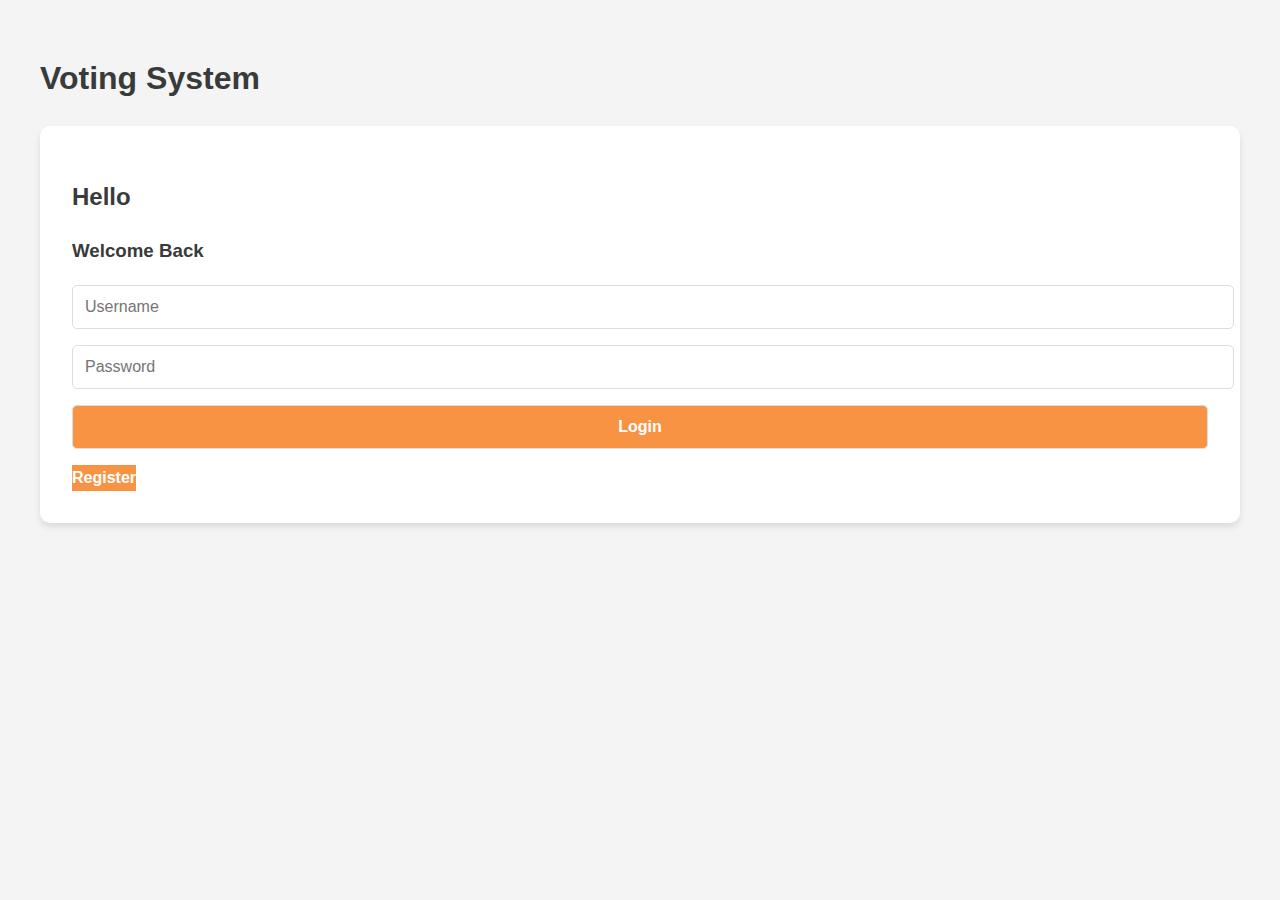
==== index.html @ af798f41 "Add files via upload" ====
<!DOCTYPE html>
<html lang="en">
<head>
    <meta charset="UTF-8">
    <meta name="viewport" content="width=device-width, initial-scale=1.0">
    <title>Voting System</title>
    <link rel="stylesheet" href="styles.css">
    <style>

        
        .modal-content {
            background-color: #fefefe;
            margin: 5% auto;
            padding: 20px;
            border: 1px solid #888;
            width: 80%;
            max-width: 500px;
            border-radius: 8px;
        }

        #userList {
            list-style-type: none;
            padding: 0;
            margin: 0;
        }

        #userList li {
            display: flex;
            justify-content: space-between;
            align-items: center;
            padding: 10px 0;
            border-bottom: 1px solid #ddd;
        }

        #userList li:last-child {
            border-bottom: none;
        }

        #userList li .user-info {
            flex-grow: 1;
        }

        #userList li button {
            background-color: #ff9933;
            color: white;
            border: none;
            padding: 5px 10px;
            border-radius: 4px;
            cursor: pointer;
            font-size: 14px;
            width: auto;
            min-width: 70px;
            margin-left: 10px;
        }

        #userList li button:hover {
            background-color: #e68a00;
        }

        .expired-notice {
            color: #ff0000;
            font-weight: bold;
        }

        #userIcon {
            width: 50px;
            height: 50px;
            border-radius: 50%;
            object-fit: cover;
            margin-right: 10px;
        }
        
        .change-icon-button {
            background-color: #4CAF50;
            color: white;
            border: none;
            padding: 5px 10px;
            text-align: center;
            text-decoration: none;
            display: inline-block;
            font-size: 14px;
            margin: 4px 2px;
            cursor: pointer;
            border-radius: 4px;
            height: 30px;
        }

        .user-icon-container {
            display: flex;
            align-items: center;
            margin-bottom: 20px;  /* Increased margin for better spacing */
        }

        #userIcon {
            width: 100px;  /* Increased from 50px */
            height: 100px;  /* Increased from 50px */
            border-radius: 50%;
            object-fit: cover;
            margin-right: 20px;  /* Increased from 10px for better spacing */
            border: 2px solid #626262;  /* Optional: adds a border around the icon */
        }
        
        .change-icon-button {
            background-color: #4CAF50;
            color: white;
            border: none;
            padding: 10px 20px;  /* Increased padding for a larger button */
            text-align: center;
            text-decoration: none;
            display: inline-block;
            font-size: 16px;  /* Increased font size */
            margin: 4px 2px;
            cursor: pointer;
            border-radius: 4px;
            height: auto;  /* Changed from fixed height to auto */
        }

        .delete-button, .assign-admin-button, .unassign-admin-button {
            background-color: #ff9933;
            color: white;
            border: none;
            padding: 5px 10px;
            border-radius: 4px;
            cursor: pointer;
            font-size: 14px;
            margin-left: 5px;
        }

        .assign-admin-button {
            background-color: #4CAF50;
        }

        .unassign-admin-button {
            background-color: #f44336;
        }

        .delete-button:hover {
            background-color: #e68a00;
        }

        .assign-admin-button:hover {
            background-color: #45a049;
        }

        .unassign-admin-button:hover {
            background-color: #d32f2f;
        }

        .poll-option {
            /* ... existing styles ... */
            transition: background-color 0.3s ease;
        }

        .poll-option.voted {
            background-color: #e6ffe6; /* Light green color */
        }

        .assign-limited-admin-button {
            background-color: #FFA500; /* Orange */
        }

        .assign-limited-admin-button:hover {
            background-color: #FF8C00; /* Dark Orange */
        }

        #userListModal {
            display: none;
            position: fixed;
            z-index: 1;
            left: 0;
            top: 0;
            width: 100%;
            height: 100%;
            overflow: auto;
            background-color: rgba(0,0,0,0.4);
        }

        .modal-content {
            background-color: #fefefe;
            margin: 5% auto;
            padding: 20px;
            border: 1px solid #888;
            width: 80%;  /* You can adjust this value */
            max-width: 800px;  /* Increased from 500px */
            border-radius: 8px;
            max-height: 80vh;  /* Limit height to 80% of viewport height */
            overflow-y: auto;  /* Add scrollbar if content exceeds max-height */
        }

        #userList {
            list-style-type: none;
            padding: 0;
            margin: 0;
        }

        #userList li {
            display: flex;
            justify-content: space-between;
            align-items: center;
            padding: 10px 0;
            border-bottom: 1px solid #ddd;
        }

        #userList li:last-child {
            border-bottom: none;
        }

        

        /* ... rest of the styles ... */
    </style>
</head>
<body onload="startTime()">
    <div id="clock"></div>
    <div class="container">
        <h1>Voting System</h1>
        
        <div id="loginForm">
            <h2>Hello</h2>
            <h3>Welcome Back</h3>
            <input type="text" id="username" placeholder="Username">
            <input type="password" id="password" placeholder="Password">
            <button onclick="login()">Login</button>
            <a href="register.html" class="button">Register</a>
        </div>

        <div id="logoutSection" style="display: none;">
            <div class="user-icon-container">
                <img id="userIcon" src="" alt="User Icon">
                <button onclick="changeUserIcon()" class="change-icon-button">Change Icon</button>
            </div>
            <h2>Welcome, <span id="userDisplay"></span></h2>
            <p id="userType"></p>
            <button onclick="logout()">Logout</button>
            <div class="admin-buttons">
                <button onclick="location.href='create_poll.html'" class="button">Create New Poll</button>
                <button onclick="location.href='admin_manage_polls.html'" id="managePollsButton" class="button" style="display: none;">Manage Polls</button>
                <button id="showUsersButton" class="button" style="display: none;" onclick="showUsersList()">Show Users List</button>
            </div>
        </div>

        <div id="pollList" style="display: none;">
            <h2>Existing Polls</h2>
            <!-- Polls will be dynamically added here -->
        </div>
    </div>

    <div id="userListModal" class="modal" style="display: none;">
        <div class="modal-content">
            <span class="close" onclick="closeUsersList()">&times;</span>
            <h2>Registered Users</h2>
            <div id="userListContent"></div>
        </div>
    </div>

    <script>
        function startTime() {
            const today = new Date();
            let h = today.getHours();
            let m = today.getMinutes();
            let s = today.getSeconds();
            m = checkTime(m);
            s = checkTime(s);
            document.getElementById('clock').innerHTML =  h + ":" + m + ":" + s;
            setTimeout(startTime, 1000);
        }

        function checkTime(i) {
            if (i < 10) {i = "0" + i};  // add zero in front of numbers < 10
            return i;
        }

        function login() {
            const username = document.getElementById('username').value;
            const password = document.getElementById('password').value;

            // Check for preset admin account
            if (username === 'admin' && password === 'admin') {
                localStorage.setItem('loggedInUser', 'admin');
                localStorage.setItem('isAdmin', 'true');
                showLoggedInState('admin', 'admin');
                return;
            }

            // Get users from localStorage
            const users = JSON.parse(localStorage.getItem('users')) || {};

            if (users[username] && users[username].password === password) {
                localStorage.setItem('loggedInUser', username);
                localStorage.setItem('isAdmin', users[username].type === 'admin' || users[username].type === 'limited_admin' ? 'true' : 'false');
                showLoggedInState(username, users[username].type);
            } else {
                alert('Invalid username or password');
            }
        }

        function logout() {
            localStorage.removeItem('loggedInUser');
            localStorage.removeItem('isAdmin');
            showLoggedOutState();
        }

        function showLoggedInState(username, userType) {
            console.log('Showing logged in state for:', username, 'Type:', userType);
            document.getElementById('loginForm').style.display = 'none';
            document.getElementById('logoutSection').style.display = 'block';
            document.getElementById('pollList').style.display = 'block';
            document.getElementById('userDisplay').textContent = username;
            document.getElementById('userType').textContent = `Account type: ${userType}`;
            
            const users = JSON.parse(localStorage.getItem('users')) || {};
            const userIcon = document.getElementById('userIcon');
            if (username === 'admin') {
                userIcon.src = users.admin && users.admin.icon ? users.admin.icon : 'admin-icon.png';
            } else if (users[username] && users[username].icon) {
                userIcon.src = users[username].icon;
            } else {
                userIcon.src = 'default-icon.png';
            }
            
            const managePollsButton = document.getElementById('managePollsButton');
            const showUsersButton = document.getElementById('showUsersButton');
            if (userType === 'admin' || userType === 'limited_admin') {
                managePollsButton.style.display = 'inline-block';
                showUsersButton.style.display = 'inline-block';
            } else {
                managePollsButton.style.display = 'none';
                showUsersButton.style.display = 'none';
            }
            
            fetchAndUpdatePolls();
            // Start auto-updating every 5 seconds
            setInterval(fetchAndUpdatePolls, 5000);
        }

        function showLoggedOutState() {
            document.getElementById('loginForm').style.display = 'block';
            document.getElementById('logoutSection').style.display = 'none';
            document.getElementById('pollList').style.display = 'none';
        }

        function fetchAndUpdatePolls() {
            let polls = JSON.parse(localStorage.getItem('polls')) || [];
            const currentTime = new Date().getTime();
            const isAdmin = localStorage.getItem('isAdmin') === 'true';

            if (!isAdmin) {
                polls = polls.filter(poll => {
                    const endTime = new Date(poll.endTime).getTime();
                    return endTime > currentTime;
                });
            }

            updatePollDisplay(polls, isAdmin);
        }

        function updatePollDisplay(polls, isAdmin) {
            const pollListDiv = document.getElementById('pollList');
            if (!pollListDiv) return;

            const loggedInUser = localStorage.getItem('loggedInUser');
            
            pollListDiv.innerHTML = '<h2>Existing Polls</h2>';
            
            polls.forEach(poll => {
                const pollDiv = document.createElement('div');
                pollDiv.id = `poll-${poll.id}`;
                pollDiv.className = 'poll';
                const currentTime = new Date().getTime();
                const endTime = new Date(poll.endTime).getTime();
                const isExpired = endTime <= currentTime;

                let optionsHtml = poll.options.map((option, index) => {
                    const isVoted = poll.votes && poll.votes[loggedInUser] === index;
                    const optionClass = isVoted ? 'poll-option voted' : 'poll-option';
                    return `
                        <div class="${optionClass}">
                            ${option.image ? `<img src="${option.image}" alt="${option.text}">` : ''}
                            <div class="poll-option-content">
                                <p>${truncateText(option.text, 40)}</p>
                                <p>Votes: <span id="votes-${poll.id}-${index}">${option.votes || 0}</span></p>
                            </div>
                            ${!isExpired ? `<button onclick="vote('${poll.id}', ${index})">${isVoted ? 'Voted' : 'Vote'}</button>` : ''}
                        </div>
                    `;
                }).join('');

                pollDiv.innerHTML = `
                    <h3>${truncateText(poll.name, 40)}</h3>
                    ${poll.description ? `<p class="poll-description">${poll.description}</p>` : ''}
                    <div class="poll-options">${optionsHtml}</div>
                    <p>Ends: ${new Date(poll.endTime).toLocaleString()}</p>
                    ${isExpired ? '<p class="expired-notice">This poll has ended</p>' : ''}
                `;

                pollListDiv.appendChild(pollDiv);
            });

            if (polls.length === 0) {
                pollListDiv.innerHTML += '<p>No active polls available.</p>';
            }
        }

        // Add this new function to truncate text
        function truncateText(text, maxLength) {
            return text.length > maxLength ? text.substring(0, maxLength - 3) + '...' : text;
        }

        function vote(pollId, optionIndex) {
            const loggedInUser = localStorage.getItem('loggedInUser');
            if (!loggedInUser) {
                alert('Please log in to vote.');
                return;
            }

            let polls = JSON.parse(localStorage.getItem('polls')) || [];
            const pollIndex = polls.findIndex(poll => poll.id === pollId);

            if (pollIndex !== -1) {
                if (!polls[pollIndex].votes) {
                    polls[pollIndex].votes = {};
                }

                const previousVote = polls[pollIndex].votes[loggedInUser];
                if (previousVote !== undefined) {
                    polls[pollIndex].options[previousVote].votes = Math.max(0, (polls[pollIndex].options[previousVote].votes || 0) - 1);
                }

                polls[pollIndex].votes[loggedInUser] = optionIndex;
                polls[pollIndex].options[optionIndex].votes = (polls[pollIndex].options[optionIndex].votes || 0) + 1;

                localStorage.setItem('polls', JSON.stringify(polls));
                
                alert(previousVote !== undefined ? 'Your vote has been changed.' : 'Your vote has been recorded.');
                fetchAndUpdatePolls(); // Update immediately after voting
            }
        }

        function showUsersList() {
            const users = JSON.parse(localStorage.getItem('users')) || {};
            const currentUser = localStorage.getItem('loggedInUser');
            const currentUserType = users[currentUser].type;
            let userListHTML = '<ul id="userList">';
            
            // Separate users into admins and regular users
            let adminUsers = [];
            let limitedAdminUsers = [];
            let regularUsers = [];
            
            for (let username in users) {
                if (username === 'admin' || users[username].type === 'admin') {
                    adminUsers.push(username);
                } else if (users[username].type === 'limited_admin') {
                    limitedAdminUsers.push(username);
                } else {
                    regularUsers.push(username);
                }
            }
            
            // Sort admin users alphabetically, but keep 'admin' at the top
            adminUsers.sort((a, b) => {
                if (a === 'admin') return -1;
                if (b === 'admin') return 1;
                return a.localeCompare(b);
            });
            
            // Add admin users
            adminUsers.forEach(username => {
                const adminType = username === 'admin' ? 'Root Admin' : 'Admin';
                userListHTML += `
                    <li>
                        <span class="user-info">${username} (${adminType})</span>
                        ${username !== 'admin' && currentUserType === 'admin' ? `
                            <button onclick="deleteUser('${username}')" class="delete-button">Delete</button>
                            <button onclick="unassignAdmin('${username}')" class="unassign-admin-button">Unassign Admin</button>
                        ` : ''}
                    </li>`;
            });
            
            // Add limited admin users
            limitedAdminUsers.forEach(username => {
                userListHTML += `
                    <li>
                        <span class="user-info">${username} (Limited Admin)</span>
                        ${currentUserType === 'admin' ? `
                            <button onclick="deleteUser('${username}')" class="delete-button">Delete</button>
                            <button onclick="unassignAdmin('${username}')" class="unassign-admin-button">Unassign Admin</button>
                        ` : ''}
                    </li>`;
            });
            
            // Add regular users
            regularUsers.sort((a, b) => a.localeCompare(b));
            regularUsers.forEach(username => {
                userListHTML += `
                    <li>
                        <span class="user-info">${username} (User)</span>
                        ${currentUserType === 'admin' ? `
                            <button onclick="deleteUser('${username}')" class="delete-button">Delete</button>
                            <button onclick="assignAdmin('${username}')" class="assign-admin-button">Assign Admin</button>
                            <button onclick="assignLimitedAdmin('${username}')" class="assign-limited-admin-button">Assign Limited Admin</button>
                        ` : ''}
                    </li>`;
            });
            
            userListHTML += '</ul>';
            
            document.getElementById('userListContent').innerHTML = userListHTML;
            document.getElementById('userListModal').style.display = 'block';
        }

        function closeUsersList() {
            document.getElementById('userListModal').style.display = 'none';
        }

        function deleteUser(username) {
            if (confirm(`Are you sure you want to delete user ${username}?`)) {
                let users = JSON.parse(localStorage.getItem('users')) || {};
                delete users[username];
                localStorage.setItem('users', JSON.stringify(users));
                
                // Remove user's votes from polls
                let polls = JSON.parse(localStorage.getItem('polls')) || [];
                polls.forEach(poll => {
                    if (poll.votes && poll.votes[username]) {
                        const votedOptionIndex = poll.votes[username];
                        poll.options[votedOptionIndex].votes--;
                        delete poll.votes[username];
                    }
                });
                localStorage.setItem('polls', JSON.stringify(polls));
                
                alert(`User ${username} has been deleted.`);
                showUsersList(); // Refresh the user list
            }
        }

        function assignAdmin(username) {
            if (confirm(`Are you sure you want to assign admin rights to ${username}?`)) {
                let users = JSON.parse(localStorage.getItem('users')) || {};
                if (users[username]) {
                    users[username].type = 'admin';
                    localStorage.setItem('users', JSON.stringify(users));
                    alert(`${username} has been assigned admin rights.`);
                    showUsersList(); // Refresh the user list
                } else {
                    alert(`User ${username} not found.`);
                }
            }
        }

        function unassignAdmin(username) {
            if (confirm(`Are you sure you want to remove admin rights from ${username}?`)) {
                let users = JSON.parse(localStorage.getItem('users')) || {};
                if (users[username]) {
                    users[username].type = 'user';
                    localStorage.setItem('users', JSON.stringify(users));
                    alert(`Admin rights have been removed from ${username}.`);
                    showUsersList(); // Refresh the user list
                } else {
                    alert(`User ${username} not found.`);
                }
            }
        }

        function registerUser(username, password, type = 'user') {
            let users = JSON.parse(localStorage.getItem('users')) || {};
            if (!users[username]) {
                users[username] = { 
                    password: password, 
                    type: type, 
                    icon: username === 'admin' ? 'admin-icon.png' : 'default-icon.png'
                };
                localStorage.setItem('users', JSON.stringify(users));
                console.log('User registered:', username, type);
            }
        }

        function updateUserTypes() {
            let users = JSON.parse(localStorage.getItem('users')) || {};
            let updated = false;

            for (let username in users) {
                if (users[username].type === 'normal') {
                    users[username].type = 'user';
                    updated = true;
                }
            }

            if (updated) {
                localStorage.setItem('users', JSON.stringify(users));
                console.log('User types updated from "normal" to "user"');
            } else {
                console.log('No user types needed updating');
            }
        }

        function changeUserIcon() {
            const input = document.createElement('input');
            input.type = 'file';
            input.accept = 'image/*';
            input.onchange = e => {
                const file = e.target.files[0];
                const reader = new FileReader();
                reader.onload = function(event) {
                    const img = new Image();
                    img.onload = function() {
                        const canvas = document.createElement('canvas');
                        const ctx = canvas.getContext('2d');
                        canvas.width = 100;
                        canvas.height = 100;
                        ctx.drawImage(img, 0, 0, 100, 100);
                        const resizedImage = canvas.toDataURL('image/jpeg');
                        
                        const loggedInUser = localStorage.getItem('loggedInUser');
                        let users = JSON.parse(localStorage.getItem('users')) || {};
                        if (!users[loggedInUser]) {
                            users[loggedInUser] = {};
                        }
                        users[loggedInUser].icon = resizedImage;
                        localStorage.setItem('users', JSON.stringify(users));
                        
                        document.getElementById('userIcon').src = resizedImage;
                        alert('User icon updated successfully!');
                    }
                    img.src = event.target.result;
                }
                reader.readAsDataURL(file);
            }
            input.click();
        }

        function assignLimitedAdmin(username) {
            if (confirm(`Are you sure you want to assign limited admin rights to ${username}?`)) {
                let users = JSON.parse(localStorage.getItem('users')) || {};
                if (users[username]) {
                    users[username].type = 'limited_admin';
                    localStorage.setItem('users', JSON.stringify(users));
                    alert(`${username} has been assigned limited admin rights.`);
                    showUsersList(); // Refresh the user list
                } else {
                    alert(`User ${username} not found.`);
                }
            }
        }

        window.onload = function() {
            console.log('Window loaded');
            updateUserTypes();
            
            // Ensure admin account exists with an icon
            let users = JSON.parse(localStorage.getItem('users')) || {};
            if (!users.admin) {
                registerUser('admin', 'admin', 'admin');
            } else if (!users.admin.icon) {
                users.admin.icon = 'admin-icon.png';
                localStorage.setItem('users', JSON.stringify(users));
            }
            
            console.log('Users after initialization:', JSON.parse(localStorage.getItem('users')));
            console.log('Polls:', JSON.parse(localStorage.getItem('polls')));

            const loggedInUser = localStorage.getItem('loggedInUser');
            if (loggedInUser) {
                console.log('Logged in user:', loggedInUser);
                const userType = loggedInUser === 'admin' ? 'admin' : (users[loggedInUser] ? users[loggedInUser].type : 'user');
                showLoggedInState(loggedInUser, userType);
            } else {
                console.log('No user logged in');
                showLoggedOutState();
            }
        }

        function displayPolls() {
            const polls = JSON.parse(localStorage.getItem('polls')) || [];
            const pollsContainer = document.getElementById('polls');
            pollsContainer.innerHTML = '<h2>Existing Polls</h2>';

            const currentUser = localStorage.getItem('loggedInUser');

            polls.forEach(poll => {
                const pollDiv = document.createElement('div');
                pollDiv.className = 'poll';
                
                let pollHtml = `
                    <h3>${poll.name}</h3>
                    <p>${poll.description || ''}</p>
                    <div class="options">
                `;

                poll.options.forEach(option => {
                    const hasVoted = option.votes && option.votes.includes(currentUser);
                    const optionClass = hasVoted ? 'option voted' : 'option';
                    pollHtml += `
                        <div class="${optionClass}">
                            <img src="${option.image}" alt="${option.text}">
                            <p>${option.text}</p>
                            <p>Votes: ${option.votes ? option.votes.length : 0}</p>
                            <button onclick="vote('${poll.id}', '${option.id}')" ${hasVoted ? 'disabled' : ''}>
                                ${hasVoted ? 'Voted' : 'Vote'}
                            </button>
                        </div>
                    `;
                });

                pollHtml += `
                    </div>
                    <p>Ends: ${new Date(poll.endTime).toLocaleString()}</p>
                    <button onclick="cancelVote('${poll.id}')" class="cancel-vote">Cancel Vote</button>
                `;

                pollDiv.innerHTML = pollHtml;
                pollsContainer.appendChild(pollDiv);
            });
        }
    </script>
</body>
</html>
---- styles.css ----
:root {
  --primary-color: #F89344;
  --secondary-color: #FF642F;
  --bg-700: #393A3A;
  --bg-500: #575959;
  --bg-300: #F4F4F4;
  --text-color: #333333;
  --white: #FFFFFF;
}

body {
  font-family: 'Arial', sans-serif;
  background-color: var(--bg-300);
  color: var(--text-color);
  line-height: 1.6;
  margin: 0;
  padding: 0;
}

.container {
  max-width: 1200px;
  margin: 0 auto;
  padding: 2rem;
}

h1, h2, h3 {
  color: var(--bg-700);
}

input, button, select {
  width: 100%;
  padding: 0.75rem;
  margin-bottom: 1rem;
  border: 1px solid #ddd;
  border-radius: 5px;
  font-size: 1rem;
}

input, select {
  background-color: var(--white);
  color: var(--text-color);
}

button, .button {
  background-color: var(--primary-color);
  color: var(--white);
  cursor: pointer;
  transition: background-color 0.3s ease;
  text-align: center;
  text-decoration: none;
  display: inline-block;
  font-weight: bold;
}

button:hover, .button:hover {
  background-color: var(--secondary-color);
}

#loginForm, #logoutSection, #pollCreation {
  background-color: var(--white);
  border-radius: 10px;
  padding: 2rem;
  margin-bottom: 2rem;
  box-shadow: 0 4px 6px rgba(0, 0, 0, 0.1);
}

#pollList {
  display: grid;
  grid-template-columns: repeat(auto-fit, minmax(300px, 1fr));
  gap: 2rem;
}

.poll {
  background-color: var(--white);
  border-radius: 10px;
  padding: 1.5rem;
  box-shadow: 0 4px 6px rgba(0, 0, 0, 0.1);
  transition: transform 0.3s ease;
}

.poll:hover {
  transform: translateY(-5px);
}

.poll-options {
  display: flex;
  flex-direction: row;
  flex-wrap: wrap;
  gap: 1rem;
  margin-top: 1rem;
  overflow-x: auto;
  padding-bottom: 10px;
}

.poll-option {
  background-color: var(--bg-300);
  border-radius: 5px;
  padding: 0.5rem;
  text-align: center;
  display: flex;
  flex-direction: column;
  align-items: center;
  min-width: 100px;
  flex: 1 0 auto;
}

.poll-option img {
  max-width: 60px;
  height: auto;
  border-radius: 5px;
  margin-bottom: 0.5rem;
}

.poll-option-content {
  margin-bottom: 0.5rem;
}

.poll-option button {
  padding: 0.5rem;
  width: 100%;
  min-width: 60px;
  font-size: 0.9rem;
}

.poll-description {
  font-style: italic;
  color: var(--bg-500);
  margin-bottom: 1rem;
}

@media (max-width: 768px) {
  .container {
    padding: 1rem;
  }

  #pollList {
    grid-template-columns: 1fr;
  }

  .poll-option {
    flex-direction: column;
    align-items: flex-start;
  }

  .poll-option img {
    margin-right: 0;
    margin-bottom: 0.5rem;
  }

  .poll-option button {
    margin-left: 0;
    margin-top: 0.5rem;
    width: 100%;
  }

  .poll-options {
    flex-wrap: nowrap;
    overflow-x: auto;
    -webkit-overflow-scrolling: touch;
    scroll-snap-type: x mandatory;
  }

  .poll-option {
    scroll-snap-align: start;
    flex: 0 0 auto;
    width: 150px;
  }
}

.modal {
    display: none;
    position: fixed;
    z-index: 1;
    left: 0;
    top: 0;
    width: 100%;
    height: 100%;
    overflow: auto;
    background-color: rgba(0,0,0,0.4);
}

.modal-content {
    background-color: #fefefe;
    margin: 15% auto;
    padding: 20px;
    border: 1px solid #888;
    width: 80%;
    max-width: 600px;
}

.close {
    color: #aaa;
    float: right;
    font-size: 28px;
    font-weight: bold;
    cursor: pointer;
}

.close:hover,
.close:focus {
    color: black;
    text-decoration: none;
    cursor: pointer;
}

.admin-buttons {
    display: flex;
    gap: 10px;
    margin-top: 10px;
}

.admin-buttons .button {
    flex: 1;
    text-align: center;
    padding: 10px;
    background-color: #ff9933; /* Orange background */
    color: white;
    border: none;
    cursor: pointer;
    font-size: 16px;
    text-decoration: none;
    display: inline-block;
}

.admin-buttons .button:hover {
    background-color: #e68a00; /* Darker orange on hover */
}

.assign-limited-admin-button {
  background-color: #FFA500; /* Orange */
}

.assign-limited-admin-button:hover {
  background-color: #FF8C00; /* Dark Orange */
}
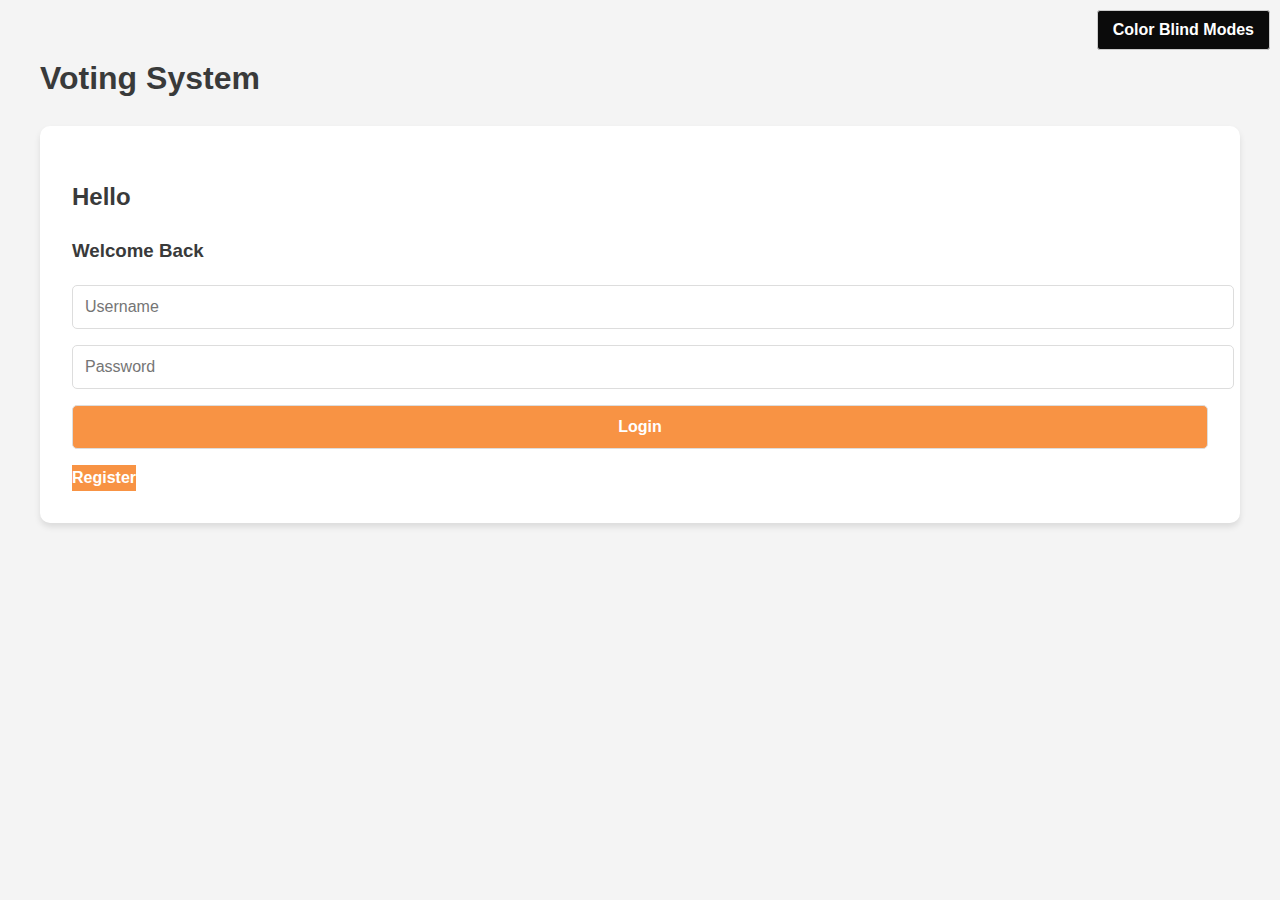
==== commit 144c0e9e: "Add files via upload" ====
--- a/index.html
+++ b/index.html
@@ -5,237 +5,67 @@
     <meta name="viewport" content="width=device-width, initial-scale=1.0">
     <title>Voting System</title>
     <link rel="stylesheet" href="styles.css">
+    <script src="colorblind.js"></script>
     <style>
 
         
-        .modal-content {
-            background-color: #fefefe;
-            margin: 5% auto;
-            padding: 20px;
-            border: 1px solid #888;
-            width: 80%;
-            max-width: 500px;
-            border-radius: 8px;
-        }
-
-        #userList {
-            list-style-type: none;
-            padding: 0;
-            margin: 0;
-        }
-
-        #userList li {
-            display: flex;
-            justify-content: space-between;
-            align-items: center;
-            padding: 10px 0;
-            border-bottom: 1px solid #ddd;
-        }
-
-        #userList li:last-child {
-            border-bottom: none;
-        }
-
-        #userList li .user-info {
-            flex-grow: 1;
-        }
-
-        #userList li button {
-            background-color: #ff9933;
-            color: white;
-            border: none;
-            padding: 5px 10px;
-            border-radius: 4px;
-            cursor: pointer;
-            font-size: 14px;
-            width: auto;
-            min-width: 70px;
-            margin-left: 10px;
-        }
-
-        #userList li button:hover {
-            background-color: #e68a00;
-        }
-
-        .expired-notice {
-            color: #ff0000;
-            font-weight: bold;
-        }
-
-        #userIcon {
-            width: 50px;
-            height: 50px;
-            border-radius: 50%;
-            object-fit: cover;
-            margin-right: 10px;
-        }
-        
-        .change-icon-button {
-            background-color: #4CAF50;
-            color: white;
-            border: none;
-            padding: 5px 10px;
-            text-align: center;
-            text-decoration: none;
-            display: inline-block;
-            font-size: 14px;
-            margin: 4px 2px;
-            cursor: pointer;
-            border-radius: 4px;
-            height: 30px;
-        }
-
-        .user-icon-container {
-            display: flex;
-            align-items: center;
-            margin-bottom: 20px;  /* Increased margin for better spacing */
-        }
-
-        #userIcon {
-            width: 100px;  /* Increased from 50px */
-            height: 100px;  /* Increased from 50px */
-            border-radius: 50%;
-            object-fit: cover;
-            margin-right: 20px;  /* Increased from 10px for better spacing */
-            border: 2px solid #626262;  /* Optional: adds a border around the icon */
-        }
-        
-        .change-icon-button {
-            background-color: #4CAF50;
-            color: white;
-            border: none;
-            padding: 10px 20px;  /* Increased padding for a larger button */
-            text-align: center;
-            text-decoration: none;
-            display: inline-block;
-            font-size: 16px;  /* Increased font size */
-            margin: 4px 2px;
-            cursor: pointer;
-            border-radius: 4px;
-            height: auto;  /* Changed from fixed height to auto */
-        }
-
-        .delete-button, .assign-admin-button, .unassign-admin-button {
-            background-color: #ff9933;
-            color: white;
-            border: none;
-            padding: 5px 10px;
-            border-radius: 4px;
-            cursor: pointer;
-            font-size: 14px;
-            margin-left: 5px;
-        }
-
-        .assign-admin-button {
-            background-color: #4CAF50;
-        }
-
-        .unassign-admin-button {
-            background-color: #f44336;
-        }
-
-        .delete-button:hover {
-            background-color: #e68a00;
-        }
-
-        .assign-admin-button:hover {
-            background-color: #45a049;
-        }
-
-        .unassign-admin-button:hover {
-            background-color: #d32f2f;
-        }
-
-        .poll-option {
-            /* ... existing styles ... */
-            transition: background-color 0.3s ease;
-        }
-
-        .poll-option.voted {
-            background-color: #e6ffe6; /* Light green color */
-        }
-
-        .assign-limited-admin-button {
-            background-color: #FFA500; /* Orange */
-        }
-
-        .assign-limited-admin-button:hover {
-            background-color: #FF8C00; /* Dark Orange */
-        }
-
-        #userListModal {
-            display: none;
-            position: fixed;
-            z-index: 1;
-            left: 0;
-            top: 0;
-            width: 100%;
-            height: 100%;
-            overflow: auto;
-            background-color: rgba(0,0,0,0.4);
-        }
-
-        .modal-content {
-            background-color: #fefefe;
-            margin: 5% auto;
-            padding: 20px;
-            border: 1px solid #888;
-            width: 80%;  /* You can adjust this value */
-            max-width: 800px;  /* Increased from 500px */
-            border-radius: 8px;
-            max-height: 80vh;  /* Limit height to 80% of viewport height */
-            overflow-y: auto;  /* Add scrollbar if content exceeds max-height */
-        }
-
-        #userList {
-            list-style-type: none;
-            padding: 0;
-            margin: 0;
-        }
-
-        #userList li {
-            display: flex;
-            justify-content: space-between;
-            align-items: center;
-            padding: 10px 0;
-            border-bottom: 1px solid #ddd;
-        }
-
-        #userList li:last-child {
-            border-bottom: none;
-        }
-
-        
-
-        /* ... rest of the styles ... */
+
     </style>
 </head>
 <body onload="startTime()">
-    <div id="clock"></div>
+    <div id="clock" aria-live="polite" aria-label="Current time"></div>
     <div class="container">
         <h1>Voting System</h1>
+        
+        <div class="color-blind-modes">
+            <button onclick="toggleColorBlindList()" aria-haspopup="true" aria-expanded="false" id="colorBlindToggle">
+                Color Blind Modes
+            </button>
+            <ul id="colorBlindList" style="display: none;">
+                <li><button onclick="setColorBlindMode('normal')">Normal</button></li>
+                <li><button onclick="setColorBlindMode('protanopia')">Protanopia</button></li>
+                <li><button onclick="setColorBlindMode('deuteranopia')">Deuteranopia</button></li>
+                <li><button onclick="setColorBlindMode('tritanopia')">Tritanopia</button></li>
+                <li><button onclick="setColorBlindMode('tritanomaly')">Tritanomaly</button></li>
+                <li><button onclick="setColorBlindMode('achromatopsia')">Achromatopsia</button></li>
+            </ul>
+        </div>
+
+        <div class="color-blind-modes">
+            <button onclick="toggleColorBlindList()" aria-haspopup="true" aria-expanded="false" id="colorBlindToggle">
+                Color Blind Modes
+            </button>
+            <ul id="colorBlindList" style="display: none;">
+                <li><button onclick="setColorBlindMode('normal')">Normal</button></li>
+                <li><button onclick="setColorBlindMode('protanopia')">Protanopia</button></li>
+                <li><button onclick="setColorBlindMode('deuteranopia')">Deuteranopia</button></li>
+                <li><button onclick="setColorBlindMode('tritanopia')">Tritanopia</button></li>
+                <li><button onclick="setColorBlindMode('tritanomaly')">Tritanomaly</button></li>
+                <li><button onclick="setColorBlindMode('achromatopsia')">Achromatopsia</button></li>
+            </ul>
+        </div>
         
         <div id="loginForm">
             <h2>Hello</h2>
             <h3>Welcome Back</h3>
-            <input type="text" id="username" placeholder="Username">
-            <input type="password" id="password" placeholder="Password">
-            <button onclick="login()">Login</button>
-            <a href="register.html" class="button">Register</a>
+            <input type="text" id="username" placeholder="Username" aria-label="Enter your username">
+            <input type="password" id="password" placeholder="Password" aria-label="Enter your password">
+            <button onclick="login()" aria-label="Login to your account">Login</button>
+            <a href="register.html" class="button" aria-label="Go to registration page">Register</a>
         </div>
 
         <div id="logoutSection" style="display: none;">
             <div class="user-icon-container">
-                <img id="userIcon" src="" alt="User Icon">
-                <button onclick="changeUserIcon()" class="change-icon-button">Change Icon</button>
+                <img id="userIcon" src="" alt="User profile icon">
+                <button onclick="changeUserIcon()" class="change-icon-button" aria-label="Change your profile icon">Change Icon</button>
             </div>
             <h2>Welcome, <span id="userDisplay"></span></h2>
-            <p id="userType"></p>
-            <button onclick="logout()">Logout</button>
+            <p id="userType" aria-label="Your account type"></p>
+            <button onclick="logout()" aria-label="Log out of your account">Logout</button>
             <div class="admin-buttons">
-                <button onclick="location.href='create_poll.html'" class="button">Create New Poll</button>
-                <button onclick="location.href='admin_manage_polls.html'" id="managePollsButton" class="button" style="display: none;">Manage Polls</button>
-                <button id="showUsersButton" class="button" style="display: none;" onclick="showUsersList()">Show Users List</button>
+                <button onclick="location.href='create_poll.html'" class="button" aria-label="Create a new poll">Create New Poll</button>
+                <button onclick="location.href='admin_manage_polls.html'" id="managePollsButton" class="button" style="display: none;" aria-label="Manage existing polls">Manage Polls</button>
+                <button id="showUsersButton" class="button" style="display: none;" onclick="showUsersList()" aria-label="Show list of registered users">Show Users List</button>
             </div>
         </div>
 
@@ -247,7 +77,7 @@
 
     <div id="userListModal" class="modal" style="display: none;">
         <div class="modal-content">
-            <span class="close" onclick="closeUsersList()">&times;</span>
+            <span class="close" onclick="closeUsersList()" aria-label="Close users list">&times;</span>
             <h2>Registered Users</h2>
             <div id="userListContent"></div>
         </div>
@@ -375,12 +205,12 @@
                     const optionClass = isVoted ? 'poll-option voted' : 'poll-option';
                     return `
                         <div class="${optionClass}">
-                            ${option.image ? `<img src="${option.image}" alt="${option.text}">` : ''}
+                            ${option.image ? `<img src="${option.image}" alt="Image for option: ${option.text}">` : ''}
                             <div class="poll-option-content">
                                 <p>${truncateText(option.text, 40)}</p>
                                 <p>Votes: <span id="votes-${poll.id}-${index}">${option.votes || 0}</span></p>
                             </div>
-                            ${!isExpired ? `<button onclick="vote('${poll.id}', ${index})">${isVoted ? 'Voted' : 'Vote'}</button>` : ''}
+                            ${!isExpired ? `<button onclick="vote('${poll.id}', ${index})" aria-label="${isVoted ? 'You have voted for this option' : 'Vote for this option'}">${isVoted ? 'Voted' : 'Vote'}</button>` : ''}
                         </div>
                     `;
                 }).join('');
@@ -388,9 +218,10 @@
                 pollDiv.innerHTML = `
                     <h3>${truncateText(poll.name, 40)}</h3>
                     ${poll.description ? `<p class="poll-description">${poll.description}</p>` : ''}
-                    <div class="poll-options">${optionsHtml}</div>
+                    <div class="poll-options" role="list" aria-label="Poll options">${optionsHtml}</div>
                     <p>Ends: ${new Date(poll.endTime).toLocaleString()}</p>
-                    ${isExpired ? '<p class="expired-notice">This poll has ended</p>' : ''}
+                    ${isExpired ? '<p class="expired-notice" aria-label="Poll has ended">This poll has ended</p>' : ''}
+                    ${!isExpired ? `<button onclick="cancelVote('${poll.id}')" class="cancel-vote-button" aria-label="Cancel your vote for this poll">Cancel Vote</button>` : ''}
                 `;
 
                 pollListDiv.appendChild(pollDiv);
@@ -471,8 +302,8 @@
                     <li>
                         <span class="user-info">${username} (${adminType})</span>
                         ${username !== 'admin' && currentUserType === 'admin' ? `
-                            <button onclick="deleteUser('${username}')" class="delete-button">Delete</button>
-                            <button onclick="unassignAdmin('${username}')" class="unassign-admin-button">Unassign Admin</button>
+                            <button onclick="deleteUser('${username}')" class="delete-button" aria-label="Delete user ${username}">Delete</button>
+                            <button onclick="unassignAdmin('${username}')" class="unassign-admin-button" aria-label="Remove admin rights from ${username}">Unassign Admin</button>
                         ` : ''}
                     </li>`;
             });
@@ -483,8 +314,8 @@
                     <li>
                         <span class="user-info">${username} (Limited Admin)</span>
                         ${currentUserType === 'admin' ? `
-                            <button onclick="deleteUser('${username}')" class="delete-button">Delete</button>
-                            <button onclick="unassignAdmin('${username}')" class="unassign-admin-button">Unassign Admin</button>
+                            <button onclick="deleteUser('${username}')" class="delete-button" aria-label="Delete user ${username}">Delete</button>
+                            <button onclick="unassignAdmin('${username}')" class="unassign-admin-button" aria-label="Remove admin rights from ${username}">Unassign Admin</button>
                         ` : ''}
                     </li>`;
             });
@@ -496,9 +327,9 @@
                     <li>
                         <span class="user-info">${username} (User)</span>
                         ${currentUserType === 'admin' ? `
-                            <button onclick="deleteUser('${username}')" class="delete-button">Delete</button>
-                            <button onclick="assignAdmin('${username}')" class="assign-admin-button">Assign Admin</button>
-                            <button onclick="assignLimitedAdmin('${username}')" class="assign-limited-admin-button">Assign Limited Admin</button>
+                            <button onclick="deleteUser('${username}')" class="delete-button" aria-label="Delete user ${username}">Delete</button>
+                            <button onclick="assignAdmin('${username}')" class="assign-admin-button" aria-label="Assign admin rights to ${username}">Assign Admin</button>
+                            <button onclick="assignLimitedAdmin('${username}')" class="assign-limited-admin-button" aria-label="Assign limited admin rights to ${username}">Assign Limited Admin</button>
                         ` : ''}
                     </li>`;
             });
@@ -669,6 +500,12 @@
                 console.log('No user logged in');
                 showLoggedOutState();
             }
+            
+            // Set color blind mode from localStorage if it exists
+            const savedMode = localStorage.getItem('colorBlindMode');
+            if (savedMode) {
+                setColorBlindMode(savedMode);
+            }
         }
 
         function displayPolls() {
@@ -713,6 +550,62 @@
                 pollsContainer.appendChild(pollDiv);
             });
         }
+
+        function Poll({ poll }) {
+            // ... existing code ...
+
+            const handleCancelVote = () => {
+                // Reset the user's selection
+                setSelectedOption(null);
+                // If you're tracking votes in state, you might need to update that here
+                // If you're communicating with a backend, you might need to send a request here
+            };
+
+            // ... rest of the component ...
+        }
+
+        function cancelVote(pollId) {
+            const loggedInUser = localStorage.getItem('loggedInUser');
+            if (!loggedInUser) {
+                alert('Please log in to cancel your vote.');
+                return;
+            }
+
+            let polls = JSON.parse(localStorage.getItem('polls')) || [];
+            const pollIndex = polls.findIndex(poll => poll.id === pollId);
+
+            if (pollIndex !== -1) {
+                if (polls[pollIndex].votes && polls[pollIndex].votes[loggedInUser] !== undefined) {
+                    const previousVote = polls[pollIndex].votes[loggedInUser];
+                    polls[pollIndex].options[previousVote].votes = Math.max(0, (polls[pollIndex].options[previousVote].votes || 0) - 1);
+                    delete polls[pollIndex].votes[loggedInUser];
+
+                    localStorage.setItem('polls', JSON.stringify(polls));
+                    alert('Your vote has been cancelled.');
+                    fetchAndUpdatePolls(); // Update immediately after cancelling
+                } else {
+                    alert('You haven\'t voted in this poll yet.');
+                }
+            }
+        }
+
+        function setColorBlindMode(mode) {
+            document.body.className = 'color-blind-' + mode;
+            localStorage.setItem('colorBlindMode', mode);
+            toggleColorBlindList(); // Close the list after selection
+        }
+
+        function toggleColorBlindList() {
+            const list = document.getElementById('colorBlindList');
+            const toggle = document.getElementById('colorBlindToggle');
+            if (list.style.display === 'none') {
+                list.style.display = 'block';
+                toggle.setAttribute('aria-expanded', 'true');
+            } else {
+                list.style.display = 'none';
+                toggle.setAttribute('aria-expanded', 'false');
+            }
+        }
     </script>
 </body>
 </html>--- a/styles.css
+++ b/styles.css
@@ -232,4 +232,395 @@
 
 .assign-limited-admin-button:hover {
   background-color: #FF8C00; /* Dark Orange */
+}
+
+.modal-content {
+  background-color: #fefefe;
+  margin: 5% auto;
+  padding: 20px;
+  border: 1px solid #888;
+  width: 80%;
+  max-width: 500px;
+  border-radius: 8px;
+}
+
+#userList {
+  list-style-type: none;
+  padding: 0;
+  margin: 0;
+}
+
+#userList li {
+  display: flex;
+  justify-content: space-between;
+  align-items: center;
+  padding: 10px 0;
+  border-bottom: 1px solid #ddd;
+}
+
+#userList li:last-child {
+  border-bottom: none;
+}
+
+#userList li .user-info {
+  flex-grow: 1;
+}
+
+#userList li button {
+  background-color: #ff9933;
+  color: white;
+  border: none;
+  padding: 5px 10px;
+  border-radius: 4px;
+  cursor: pointer;
+  font-size: 14px;
+  width: auto;
+  min-width: 70px;
+  margin-left: 10px;
+}
+
+#userList li button:hover {
+  background-color: #e68a00;
+}
+
+.expired-notice {
+  color: #ff0000;
+  font-weight: bold;
+}
+
+#userIcon {
+  width: 50px;
+  height: 50px;
+  border-radius: 50%;
+  object-fit: cover;
+  margin-right: 10px;
+}
+
+.change-icon-button {
+  background-color: #4CAF50;
+  color: white;
+  border: none;
+  padding: 5px 10px;
+  text-align: center;
+  text-decoration: none;
+  display: inline-block;
+  font-size: 14px;
+  margin: 4px 2px;
+  cursor: pointer;
+  border-radius: 4px;
+  height: 30px;
+}
+
+.user-icon-container {
+  display: flex;
+  align-items: center;
+  margin-bottom: 20px;  /* Increased margin for better spacing */
+}
+
+#userIcon {
+  width: 100px;  /* Increased from 50px */
+  height: 100px;  /* Increased from 50px */
+  border-radius: 50%;
+  object-fit: cover;
+  margin-right: 20px;  /* Increased from 10px for better spacing */
+  border: 2px solid #626262;  /* Optional: adds a border around the icon */
+}
+
+.change-icon-button {
+  background-color: #4CAF50;
+  color: white;
+  border: none;
+  padding: 10px 20px;  /* Increased padding for a larger button */
+  text-align: center;
+  text-decoration: none;
+  display: inline-block;
+  font-size: 16px;  /* Increased font size */
+  margin: 4px 2px;
+  cursor: pointer;
+  border-radius: 4px;
+  height: auto;  /* Changed from fixed height to auto */
+}
+
+.delete-button, .assign-admin-button, .unassign-admin-button {
+  background-color: #ff9933;
+  color: white;
+  border: none;
+  padding: 5px 10px;
+  border-radius: 4px;
+  cursor: pointer;
+  font-size: 14px;
+  margin-left: 5px;
+}
+
+.assign-admin-button {
+  background-color: #4CAF50;
+}
+
+.unassign-admin-button {
+  background-color: #f44336;
+}
+
+.delete-button:hover {
+  background-color: #e68a00;
+}
+
+.assign-admin-button:hover {
+  background-color: #45a049;
+}
+
+.unassign-admin-button:hover {
+  background-color: #d32f2f;
+}
+
+.poll-option {
+  /* ... existing styles ... */
+  transition: background-color 0.3s ease;
+}
+
+.poll-option.voted {
+  background-color: #e6ffe6; /* Light green color */
+}
+
+.assign-limited-admin-button {
+  background-color: #FFA500; /* Orange */
+}
+
+.assign-limited-admin-button:hover {
+  background-color: #FF8C00; /* Dark Orange */
+}
+
+#userListModal {
+  display: none;
+  position: fixed;
+  z-index: 1;
+  left: 0;
+  top: 0;
+  width: 100%;
+  height: 100%;
+  overflow: auto;
+  background-color: rgba(0,0,0,0.4);
+}
+
+.modal-content {
+  background-color: #fefefe;
+  margin: 5% auto;
+  padding: 20px;
+  border: 1px solid #888;
+  width: 80%;  /* You can adjust this value */
+  max-width: 800px;  /* Increased from 500px */
+  border-radius: 8px;
+  max-height: 80vh;  /* Limit height to 80% of viewport height */
+  overflow-y: auto;  /* Add scrollbar if content exceeds max-height */
+}
+
+#userList {
+  list-style-type: none;
+  padding: 0;
+  margin: 0;
+}
+
+#userList li {
+  display: flex;
+  justify-content: space-between;
+  align-items: center;
+  padding: 10px 0;
+  border-bottom: 1px solid #ddd;
+}
+
+#userList li:last-child {
+  border-bottom: none;
+}
+
+
+
+/* ... rest of the styles ... */
+
+.cancel-vote-button {
+  background-color: #f44336;
+  color: white;
+  border: none;
+  padding: 5px 10px;
+  border-radius: 4px;
+  cursor: pointer;
+  font-size: 14px;
+  margin-top: 10px;
+}
+
+.cancel-vote-button:hover {
+  background-color: #d32f2f;
+}
+
+.poll-management {
+  border: 1px solid #ddd;
+  padding: 15px;
+  margin-bottom: 20px;
+  border-radius: 5px;
+}
+.poll-actions {
+  display: flex;
+  justify-content: space-between;
+  margin-top: 10px;
+}
+.action-button {
+  flex: 1;
+  margin: 0 5px;
+  padding: 10px;
+  background-color: #ff9933;
+  color: white;
+  border: none;
+  border-radius: 4px;
+  cursor: pointer;
+  font-size: 14px;
+}
+.action-button:first-child {
+  margin-left: 0;
+}
+.action-button:last-child {
+  margin-right: 0;
+}
+.action-button:hover {
+  background-color: #e68a00;
+}
+.expired-notice {
+  color: #ff0000;
+  font-weight: bold;
+}
+.poll-results {
+  display: flex;
+  align-items: flex-start;
+  margin-bottom: 20px;
+}
+.poll-options-list {
+  display: flex;
+  flex-wrap: wrap;
+  justify-content: center;
+  gap: 10px;
+  margin-bottom: 20px;
+  width: 100%;
+}
+.poll-option-item {
+  padding: 5px 10px;
+  border-radius: 4px;
+  color: white;
+  font-weight: bold;
+  text-shadow: 1px 1px 2px rgba(0,0,0,0.5);
+  flex: 1 1 calc(33.333% - 10px);
+  max-width: calc(33.333% - 10px);
+  box-sizing: border-box;
+  text-align: center;
+}
+.option-text {
+  font-size: 14px;
+}
+.poll-container {
+  display: flex;
+  flex-direction: column;
+  align-items: center;
+  margin-bottom: 20px;
+}
+.poll-chart {
+  width: 300px;
+  height: 300px;
+}
+.poll-actions {
+  display: flex;
+  justify-content: center;
+  gap: 10px;
+}
+.action-button {
+  flex: 0 1 auto;
+}
+
+.option-container {
+  margin-bottom: 10px;
+  display: flex;
+  align-items: center;
+}
+.preview-image {
+  max-width: 100px;
+  max-height: 100px;
+  margin-top: 5px;
+}
+.delete-option {
+  margin-left: 10px;
+  background-color: #ff4d4d;
+  color: white;
+  border: none;
+  padding: 5px 10px;
+  cursor: pointer;
+}
+
+/* Color blind modes */
+.color-blind-protanopia {
+    filter: url("data:image/svg+xml,%3Csvg xmlns='http://www.w3.org/2000/svg'%3E%3Cfilter id='protanopia'%3E%3CfeColorMatrix type='matrix' values='0.567, 0.433, 0, 0, 0 0.558, 0.442, 0, 0, 0 0, 0.242, 0.758, 0, 0 0, 0, 0, 1, 0'/%3E%3C/filter%3E%3C/svg%3E#protanopia");
+}
+
+.color-blind-deuteranopia {
+    filter: url("data:image/svg+xml,%3Csvg xmlns='http://www.w3.org/2000/svg'%3E%3Cfilter id='deuteranopia'%3E%3CfeColorMatrix type='matrix' values='0.625, 0.375, 0, 0, 0 0.7, 0.3, 0, 0, 0 0, 0.3, 0.7, 0, 0 0, 0, 0, 1, 0'/%3E%3C/filter%3E%3C/svg%3E#deuteranopia");
+}
+
+.color-blind-tritanopia {
+    filter: url("data:image/svg+xml,%3Csvg xmlns='http://www.w3.org/2000/svg'%3E%3Cfilter id='tritanopia'%3E%3CfeColorMatrix type='matrix' values='0.95, 0.05, 0, 0, 0 0, 0.433, 0.567, 0, 0 0, 0.475, 0.525, 0, 0 0, 0, 0, 1, 0'/%3E%3C/filter%3E%3C/svg%3E#tritanopia");
+}
+
+.color-blind-tritanomaly {
+  filter: url("data:image/svg+xml,%3Csvg xmlns='http://www.w3.org/2000/svg'%3E%3Cfilter id='tritanomaly'%3E%3CfeColorMatrix type='matrix' values='0.967, 0.033, 0, 0, 0 0, 0.733, 0.267, 0, 0 0, 0.183, 0.817, 0, 0 0, 0, 0, 1, 0'/%3E%3C/filter%3E%3C/svg%3E#tritanomaly");
+}
+
+.color-blind-achromatopsia {
+    filter: grayscale(100%);
+}
+
+/* Color blind modes dropdown */
+.color-blind-modes {
+    position: absolute;
+    top: 10px;
+    right: 10px;
+    z-index: 1000;
+}
+
+.color-blind-modes button#colorBlindToggle {
+    padding: 10px 15px;
+    background-color: #0b0b0b;
+    color: #ffffff;
+    border: 1px solid #ccc;
+    border-radius: 3px;
+    cursor: pointer;
+}
+
+.color-blind-modes button#colorBlindToggle:hover {
+    background-color: #887777;
+}
+
+.color-blind-modes ul {
+    position: absolute;
+    right: 0;
+    top: 100%;
+    background-color: #383838;
+    min-width: 160px;
+    box-shadow: 0px 8px 16px 0px rgba(0,0,0,0.2);
+    list-style-type: none;
+    padding: 0;
+    margin: 0;
+    display: none;
+}
+
+.color-blind-modes ul li {
+    padding: 0;
+}
+
+.color-blind-modes ul li button {
+    width: 100%;
+    padding: 12px 16px;
+    text-decoration: none;
+    display: block;
+    text-align: left;
+    border: none;
+    background: none;
+    cursor: pointer;
+    color: #ffffff;
+}
+
+.color-blind-modes ul li button:hover {
+    background-color: #4a4a4a;
 }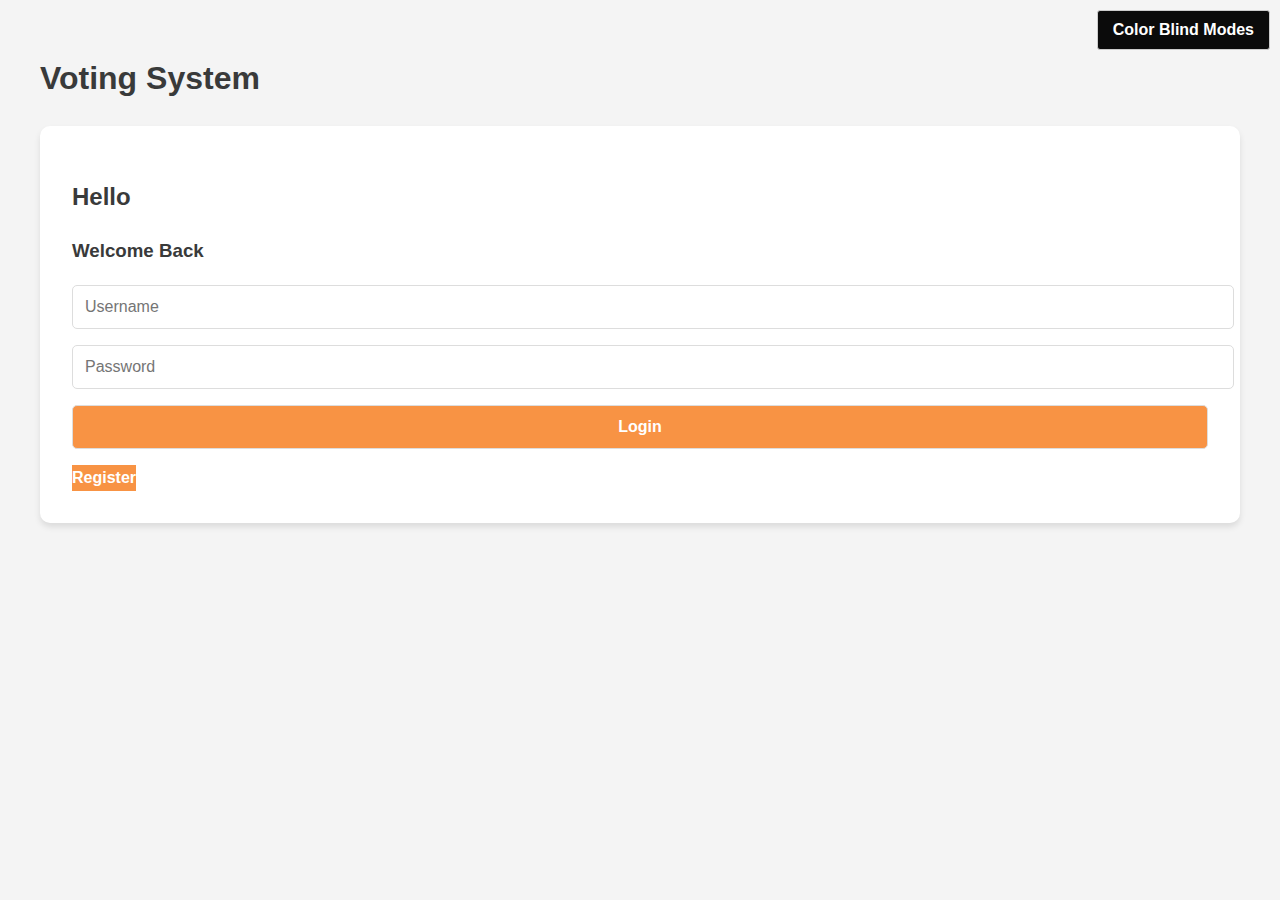
==== commit 6f9ca5d5: "Add files via upload" ====
--- a/index.html
+++ b/index.html
@@ -7,9 +7,27 @@
     <link rel="stylesheet" href="styles.css">
     <script src="colorblind.js"></script>
     <style>
-
         
-
+        #colorBlindList {
+            display: none;
+            position: absolute;
+            background-color: #f9f9f9;
+            min-width: 160px;
+            box-shadow: 0px 8px 16px 0px rgba(0,0,0,0.2);
+            z-index: 1;
+        }
+        #colorBlindList button {
+            display: block;
+            width: 100%;
+            text-align: left;
+            padding: 10px;
+            border: none;
+            background: none;
+            cursor: pointer;
+        }
+        #colorBlindList button:hover {
+            background-color: #f1f1f1;
+        }
     </style>
 </head>
 <body onload="startTime()">
@@ -21,30 +39,16 @@
             <button onclick="toggleColorBlindList()" aria-haspopup="true" aria-expanded="false" id="colorBlindToggle">
                 Color Blind Modes
             </button>
-            <ul id="colorBlindList" style="display: none;">
-                <li><button onclick="setColorBlindMode('normal')">Normal</button></li>
-                <li><button onclick="setColorBlindMode('protanopia')">Protanopia</button></li>
-                <li><button onclick="setColorBlindMode('deuteranopia')">Deuteranopia</button></li>
-                <li><button onclick="setColorBlindMode('tritanopia')">Tritanopia</button></li>
-                <li><button onclick="setColorBlindMode('tritanomaly')">Tritanomaly</button></li>
-                <li><button onclick="setColorBlindMode('achromatopsia')">Achromatopsia</button></li>
-            </ul>
+            <div id="colorBlindList">
+                <button onclick="setColorBlindMode('normal')">Normal</button>
+                <button onclick="setColorBlindMode('protanopia')">Protanopia</button>
+                <button onclick="setColorBlindMode('deuteranopia')">Deuteranopia</button>
+                <button onclick="setColorBlindMode('tritanopia')">Tritanopia</button>
+                <button onclick="setColorBlindMode('tritanomaly')">Tritanomaly</button>
+                <button onclick="setColorBlindMode('achromatopsia')">Achromatopsia</button>
+            </div>
         </div>
 
-        <div class="color-blind-modes">
-            <button onclick="toggleColorBlindList()" aria-haspopup="true" aria-expanded="false" id="colorBlindToggle">
-                Color Blind Modes
-            </button>
-            <ul id="colorBlindList" style="display: none;">
-                <li><button onclick="setColorBlindMode('normal')">Normal</button></li>
-                <li><button onclick="setColorBlindMode('protanopia')">Protanopia</button></li>
-                <li><button onclick="setColorBlindMode('deuteranopia')">Deuteranopia</button></li>
-                <li><button onclick="setColorBlindMode('tritanopia')">Tritanopia</button></li>
-                <li><button onclick="setColorBlindMode('tritanomaly')">Tritanomaly</button></li>
-                <li><button onclick="setColorBlindMode('achromatopsia')">Achromatopsia</button></li>
-            </ul>
-        </div>
-        
         <div id="loginForm">
             <h2>Hello</h2>
             <h3>Welcome Back</h3>
@@ -174,12 +178,13 @@
             const currentTime = new Date().getTime();
             const isAdmin = localStorage.getItem('isAdmin') === 'true';
 
-            if (!isAdmin) {
-                polls = polls.filter(poll => {
-                    const endTime = new Date(poll.endTime).getTime();
-                    return endTime > currentTime;
-                });
-            }
+            // Remove this filter so all users can see ended polls
+            // if (!isAdmin) {
+            //     polls = polls.filter(poll => {
+            //         const endTime = new Date(poll.endTime).getTime();
+            //         return endTime > currentTime;
+            //     });
+            // }
 
             updatePollDisplay(polls, isAdmin);
         }
@@ -215,12 +220,19 @@
                     `;
                 }).join('');
 
+                let winnerAnnouncement = '';
+                if (isExpired) {
+                    const winner = getWinner(poll);
+                    winnerAnnouncement = `<p class="winner-announcement" aria-label="Poll winner">The winner is ${winner.text}!!</p>`;
+                }
+
                 pollDiv.innerHTML = `
                     <h3>${truncateText(poll.name, 40)}</h3>
                     ${poll.description ? `<p class="poll-description">${poll.description}</p>` : ''}
                     <div class="poll-options" role="list" aria-label="Poll options">${optionsHtml}</div>
                     <p>Ends: ${new Date(poll.endTime).toLocaleString()}</p>
                     ${isExpired ? '<p class="expired-notice" aria-label="Poll has ended">This poll has ended</p>' : ''}
+                    ${isExpired ? winnerAnnouncement : ''}
                     ${!isExpired ? `<button onclick="cancelVote('${poll.id}')" class="cancel-vote-button" aria-label="Cancel your vote for this poll">Cancel Vote</button>` : ''}
                 `;
 
@@ -228,8 +240,23 @@
             });
 
             if (polls.length === 0) {
-                pollListDiv.innerHTML += '<p>No active polls available.</p>';
-            }
+                pollListDiv.innerHTML += '<p>No polls available.</p>';
+            }
+        }
+
+        function getWinner(poll) {
+            let maxVotes = 0;
+            let winners = [];
+            poll.options.forEach(option => {
+                if (option.votes > maxVotes) {
+                    maxVotes = option.votes;
+                    winners = [option];
+                } else if (option.votes === maxVotes) {
+                    winners.push(option);
+                }
+            });
+            // In case of a tie, randomly select one winner
+            return winners[Math.floor(Math.random() * winners.length)];
         }
 
         // Add this new function to truncate text
@@ -592,18 +619,39 @@
         function setColorBlindMode(mode) {
             document.body.className = 'color-blind-' + mode;
             localStorage.setItem('colorBlindMode', mode);
-            toggleColorBlindList(); // Close the list after selection
+            hideColorBlindList(); // Hide the list after selection
         }
 
         function toggleColorBlindList() {
             const list = document.getElementById('colorBlindList');
             const toggle = document.getElementById('colorBlindToggle');
-            if (list.style.display === 'none') {
+            if (list.style.display === 'none' || list.style.display === '') {
                 list.style.display = 'block';
                 toggle.setAttribute('aria-expanded', 'true');
             } else {
-                list.style.display = 'none';
-                toggle.setAttribute('aria-expanded', 'false');
+                hideColorBlindList();
+            }
+        }
+
+        function hideColorBlindList() {
+            const list = document.getElementById('colorBlindList');
+            const toggle = document.getElementById('colorBlindToggle');
+            list.style.display = 'none';
+            toggle.setAttribute('aria-expanded', 'false');
+        }
+
+        // Close the color blind list when clicking outside of it
+        window.onclick = function(event) {
+            if (!event.target.matches('#colorBlindToggle')) {
+                hideColorBlindList();
+            }
+        }
+
+        function deleteAllPolls() {
+            if (confirm('Are you sure you want to delete all polls? This action cannot be undone.')) {
+                localStorage.setItem('polls', JSON.stringify([]));
+                alert('All polls have been deleted.');
+                fetchAndUpdatePolls(); // Update the poll display
             }
         }
     </script>
--- a/styles.css
+++ b/styles.css
@@ -623,4 +623,56 @@
 
 .color-blind-modes ul li button:hover {
     background-color: #4a4a4a;
-}+}
+
+.winner-announcement {
+  font-weight: bold;
+  color: #4CAF50;
+  font-size: 1.2em;
+  margin-top: 10px;
+}
+
+#deleteAllPollsButton {
+  background-color: #ff4136;
+  color: white;
+}
+
+#deleteAllPollsButton:hover {
+  background-color: #ff1a1a;
+}
+
+
+        /* ... other styles ... */
+        #colorBlindList {
+            display: none;
+            position: absolute;
+            background-color: #f0f0f0;
+            min-width: 160px;
+            box-shadow: 0px 8px 16px 0px rgba(0,0,0,0.2);
+            z-index: 1;
+            border: 1px solid #ccc;
+        }
+        #colorBlindList button {
+            display: block;
+            width: 100%;
+            text-align: left;
+            padding: 10px;
+            border: none;
+            background: none;
+            cursor: pointer;
+            color: #333;
+            font-weight: bold;
+        }
+        #colorBlindList button:hover {
+            background-color: #ddd;
+        }
+        #colorBlindToggle {
+            background-color: #333;
+            color: white;
+            padding: 10px;
+            border: none;
+            cursor: pointer;
+        }
+        #colorBlindToggle:hover {
+            background-color: #555;
+        }
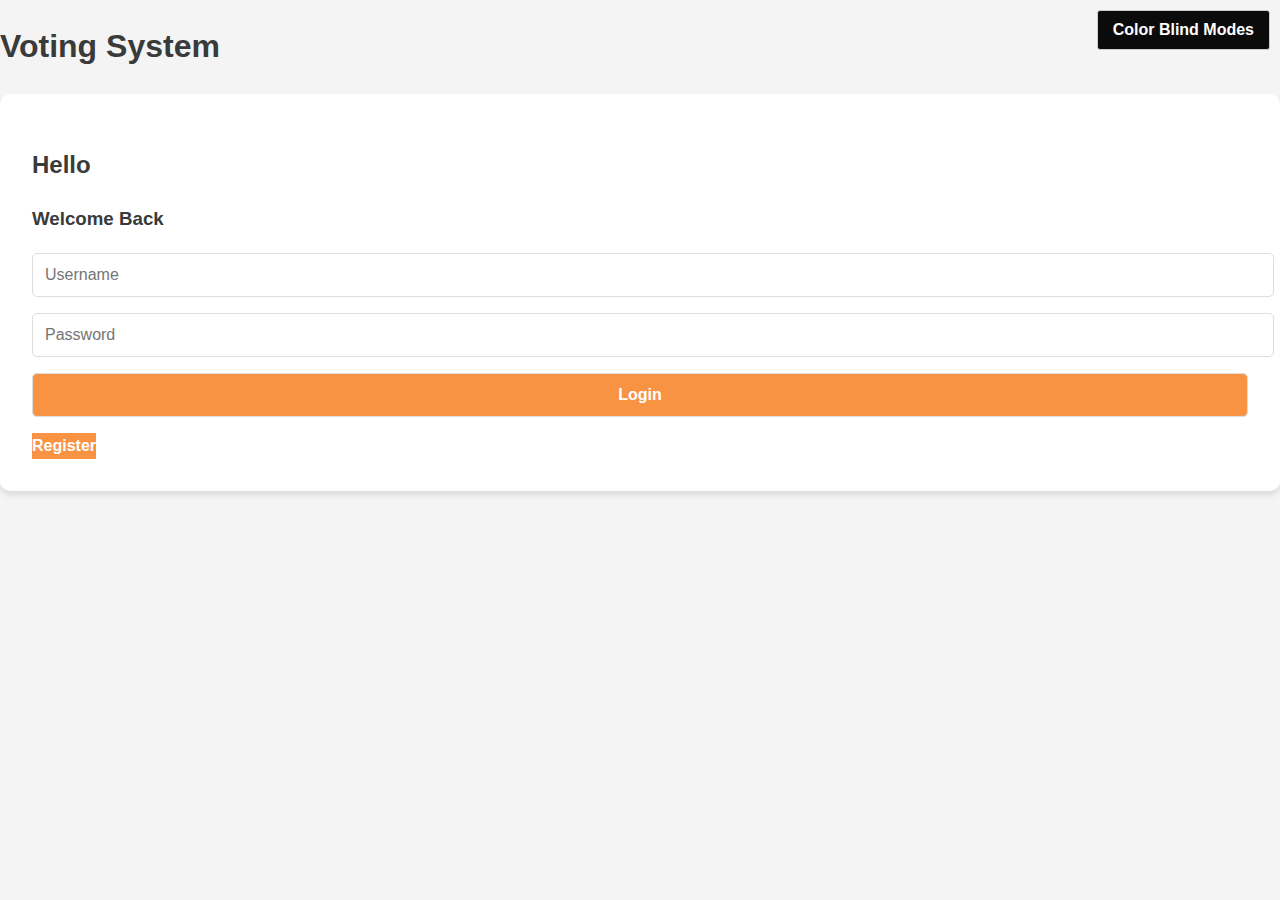
==== commit 2f96762f: "Add files via upload" ====
--- a/index.html
+++ b/index.html
@@ -6,77 +6,55 @@
     <title>Voting System</title>
     <link rel="stylesheet" href="styles.css">
     <script src="colorblind.js"></script>
+    <script src="security.js"></script>
     <style>
-        
-        #colorBlindList {
-            display: none;
-            position: absolute;
-            background-color: #f9f9f9;
-            min-width: 160px;
-            box-shadow: 0px 8px 16px 0px rgba(0,0,0,0.2);
-            z-index: 1;
-        }
-        #colorBlindList button {
-            display: block;
-            width: 100%;
-            text-align: left;
-            padding: 10px;
-            border: none;
-            background: none;
-            cursor: pointer;
-        }
-        #colorBlindList button:hover {
-            background-color: #f1f1f1;
-        }
+
     </style>
 </head>
-<body onload="startTime()">
-    <div id="clock" aria-live="polite" aria-label="Current time"></div>
-    <div class="container">
-        <h1>Voting System</h1>
-        
-        <div class="color-blind-modes">
-            <button onclick="toggleColorBlindList()" aria-haspopup="true" aria-expanded="false" id="colorBlindToggle">
-                Color Blind Modes
-            </button>
-            <div id="colorBlindList">
-                <button onclick="setColorBlindMode('normal')">Normal</button>
-                <button onclick="setColorBlindMode('protanopia')">Protanopia</button>
-                <button onclick="setColorBlindMode('deuteranopia')">Deuteranopia</button>
-                <button onclick="setColorBlindMode('tritanopia')">Tritanopia</button>
-                <button onclick="setColorBlindMode('tritanomaly')">Tritanomaly</button>
-                <button onclick="setColorBlindMode('achromatopsia')">Achromatopsia</button>
-            </div>
+<body>
+    <h1>Voting System</h1>
+    
+    <div class="color-blind-modes">
+        <button onclick="toggleColorBlindList()" aria-haspopup="true" aria-expanded="false" id="colorBlindToggle">
+            Color Blind Modes
+        </button>
+        <div id="colorBlindList">
+            <button onclick="setColorBlindMode('normal')">Normal</button>
+            <button onclick="setColorBlindMode('protanopia')">Protanopia</button>
+            <button onclick="setColorBlindMode('deuteranopia')">Deuteranopia</button>
+            <button onclick="setColorBlindMode('tritanopia')">Tritanopia</button>
+            <button onclick="setColorBlindMode('tritanomaly')">Tritanomaly</button>
+            <button onclick="setColorBlindMode('achromatopsia')">Achromatopsia</button>
         </div>
-
-        <div id="loginForm">
-            <h2>Hello</h2>
-            <h3>Welcome Back</h3>
-            <input type="text" id="username" placeholder="Username" aria-label="Enter your username">
-            <input type="password" id="password" placeholder="Password" aria-label="Enter your password">
-            <button onclick="login()" aria-label="Login to your account">Login</button>
-            <a href="register.html" class="button" aria-label="Go to registration page">Register</a>
+    </div>
+
+    <div id="loginForm">
+        <h2>Hello</h2>
+        <h3>Welcome Back</h3>
+        <input type="text" id="username" placeholder="Username" aria-label="Enter your username">
+        <input type="password" id="password" placeholder="Password" aria-label="Enter your password">
+        <button onclick="login()" aria-label="Login to your account">Login</button>
+        <a href="register.html" class="button" aria-label="Go to registration page">Register</a>
+    </div>
+
+    <div id="logoutSection" style="display: none;">
+        <div class="user-icon-container">
+            <img id="userIcon" src="" alt="User profile icon">
+            <button onclick="changeUserIcon()" class="change-icon-button" aria-label="Change your profile icon">Change Icon</button>
         </div>
-
-        <div id="logoutSection" style="display: none;">
-            <div class="user-icon-container">
-                <img id="userIcon" src="" alt="User profile icon">
-                <button onclick="changeUserIcon()" class="change-icon-button" aria-label="Change your profile icon">Change Icon</button>
-            </div>
-            <h2>Welcome, <span id="userDisplay"></span></h2>
-            <p id="userType" aria-label="Your account type"></p>
-            <button onclick="logout()" aria-label="Log out of your account">Logout</button>
-            <div class="admin-buttons">
-                <button onclick="location.href='create_poll.html'" class="button" aria-label="Create a new poll">Create New Poll</button>
-                <button onclick="location.href='admin_manage_polls.html'" id="managePollsButton" class="button" style="display: none;" aria-label="Manage existing polls">Manage Polls</button>
-                <button id="showUsersButton" class="button" style="display: none;" onclick="showUsersList()" aria-label="Show list of registered users">Show Users List</button>
-            </div>
+        <h2>Welcome, <span id="userDisplay"></span></h2>
+        <p id="userType" aria-label="Your account type"></p>
+        <button onclick="logout()" aria-label="Log out of your account">Logout</button>
+        <div class="admin-buttons">
+            <button onclick="location.href='create_poll.html'" class="button" aria-label="Create a new poll">Create New Poll</button>
+            <button onclick="location.href='admin_manage_polls.html'" id="managePollsButton" class="button" style="display: none;" aria-label="Manage existing polls">Manage Polls</button>
+            <button id="showUsersButton" class="button" style="display: none;" onclick="showUsersList()" aria-label="Show list of registered users">Show Users List</button>
         </div>
-
-        <div id="pollList" style="display: none;">
-            <h2>Existing Polls</h2>
-            <!-- Polls will be dynamically added here -->
-        </div>
+    </div>
+
+    <div id="pollList" style="display: none;">
+        <h2>Existing Polls</h2>
+        <!-- Polls will be dynamically added here -->
     </div>
 
     <div id="userListModal" class="modal" style="display: none;">
@@ -88,22 +66,10 @@
     </div>
 
     <script>
-        function startTime() {
-            const today = new Date();
-            let h = today.getHours();
-            let m = today.getMinutes();
-            let s = today.getSeconds();
-            m = checkTime(m);
-            s = checkTime(s);
-            document.getElementById('clock').innerHTML =  h + ":" + m + ":" + s;
-            setTimeout(startTime, 1000);
-        }
-
-        function checkTime(i) {
-            if (i < 10) {i = "0" + i};  // add zero in front of numbers < 10
-            return i;
-        }
-
+        /**
+         * Handles the user login process.
+         * Checks credentials and sets up the logged-in state if successful.
+         */
         function login() {
             const username = document.getElementById('username').value;
             const password = document.getElementById('password').value;
@@ -118,24 +84,32 @@
 
             // Get users from localStorage
             const users = JSON.parse(localStorage.getItem('users')) || {};
-
-            if (users[username] && users[username].password === password) {
-                localStorage.setItem('loggedInUser', username);
-                localStorage.setItem('isAdmin', users[username].type === 'admin' || users[username].type === 'limited_admin' ? 'true' : 'false');
-                showLoggedInState(username, users[username].type);
+            const encryptedUsername = encryptUsername(username);
+
+            if (users[encryptedUsername] && users[encryptedUsername].password === encryptPassword(password)) {
+                localStorage.setItem('loggedInUser', encryptedUsername);
+                localStorage.setItem('isAdmin', users[encryptedUsername].type === 'admin' || users[encryptedUsername].type === 'limited_admin' ? 'true' : 'false');
+                showLoggedInState(username, users[encryptedUsername].type);
             } else {
                 alert('Invalid username or password');
             }
         }
 
+        /**
+         * Logs out the current user and resets the UI to the logged-out state.
+         */
         function logout() {
             localStorage.removeItem('loggedInUser');
             localStorage.removeItem('isAdmin');
             showLoggedOutState();
         }
 
+        /**
+         * Updates the UI to reflect the logged-in state for a given user.
+         * @param {string} username - The username of the logged-in user.
+         * @param {string} userType - The type of the logged-in user (e.g., 'admin', 'user').
+         */
         function showLoggedInState(username, userType) {
-            console.log('Showing logged in state for:', username, 'Type:', userType);
             document.getElementById('loginForm').style.display = 'none';
             document.getElementById('logoutSection').style.display = 'block';
             document.getElementById('pollList').style.display = 'block';
@@ -144,10 +118,11 @@
             
             const users = JSON.parse(localStorage.getItem('users')) || {};
             const userIcon = document.getElementById('userIcon');
+            const encryptedUsername = encryptUsername(username);
             if (username === 'admin') {
                 userIcon.src = users.admin && users.admin.icon ? users.admin.icon : 'admin-icon.png';
-            } else if (users[username] && users[username].icon) {
-                userIcon.src = users[username].icon;
+            } else if (users[encryptedUsername] && users[encryptedUsername].icon) {
+                userIcon.src = users[encryptedUsername].icon;
             } else {
                 userIcon.src = 'default-icon.png';
             }
@@ -163,32 +138,33 @@
             }
             
             fetchAndUpdatePolls();
-            // Start auto-updating every 5 seconds
             setInterval(fetchAndUpdatePolls, 5000);
         }
 
+        /**
+         * Updates the UI to reflect the logged-out state.
+         */
         function showLoggedOutState() {
             document.getElementById('loginForm').style.display = 'block';
             document.getElementById('logoutSection').style.display = 'none';
             document.getElementById('pollList').style.display = 'none';
         }
 
+        /**
+         * Fetches and updates the list of polls displayed to the user.
+         */
         function fetchAndUpdatePolls() {
             let polls = JSON.parse(localStorage.getItem('polls')) || [];
             const currentTime = new Date().getTime();
             const isAdmin = localStorage.getItem('isAdmin') === 'true';
-
-            // Remove this filter so all users can see ended polls
-            // if (!isAdmin) {
-            //     polls = polls.filter(poll => {
-            //         const endTime = new Date(poll.endTime).getTime();
-            //         return endTime > currentTime;
-            //     });
-            // }
-
             updatePollDisplay(polls, isAdmin);
         }
 
+        /**
+         * Updates the display of polls based on the current data and user type.
+         * @param {Array} polls - The array of poll objects to display.
+         * @param {boolean} isAdmin - Whether the current user is an admin.
+         */
         function updatePollDisplay(polls, isAdmin) {
             const pollListDiv = document.getElementById('pollList');
             if (!pollListDiv) return;
@@ -220,6 +196,7 @@
                     `;
                 }).join('');
 
+
                 let winnerAnnouncement = '';
                 if (isExpired) {
                     const winner = getWinner(poll);
@@ -239,11 +216,17 @@
                 pollListDiv.appendChild(pollDiv);
             });
 
+
             if (polls.length === 0) {
                 pollListDiv.innerHTML += '<p>No polls available.</p>';
             }
         }
 
+        /**
+         * Determines the winning option for a given poll.
+         * @param {Object} poll - The poll object to analyze.
+         * @returns {Object} The winning option.
+         */
         function getWinner(poll) {
             let maxVotes = 0;
             let winners = [];
@@ -255,15 +238,24 @@
                     winners.push(option);
                 }
             });
-            // In case of a tie, randomly select one winner
             return winners[Math.floor(Math.random() * winners.length)];
         }
 
-        // Add this new function to truncate text
+        /**
+         * Truncates text to a specified length, adding an ellipsis if necessary.
+         * @param {string} text - The text to truncate.
+         * @param {number} maxLength - The maximum length of the truncated text.
+         * @returns {string} The truncated text.
+         */
         function truncateText(text, maxLength) {
             return text.length > maxLength ? text.substring(0, maxLength - 3) + '...' : text;
         }
 
+        /**
+         * Records a user's vote for a specific option in a poll.
+         * @param {string} pollId - The ID of the poll being voted on.
+         * @param {number} optionIndex - The index of the option being voted for.
+         */
         function vote(pollId, optionIndex) {
             const loggedInUser = localStorage.getItem('loggedInUser');
             if (!loggedInUser) {
@@ -290,73 +282,72 @@
                 localStorage.setItem('polls', JSON.stringify(polls));
                 
                 alert(previousVote !== undefined ? 'Your vote has been changed.' : 'Your vote has been recorded.');
-                fetchAndUpdatePolls(); // Update immediately after voting
-            }
-        }
-
+                fetchAndUpdatePolls();
+            }
+        }
+
+        /**
+         * Displays a list of all registered users (admin function).
+         */
         function showUsersList() {
             const users = JSON.parse(localStorage.getItem('users')) || {};
             const currentUser = localStorage.getItem('loggedInUser');
-            const currentUserType = users[currentUser].type;
+            const currentUserType = users[currentUser] ? users[currentUser].type : 'user';
             let userListHTML = '<ul id="userList">';
             
-            // Separate users into admins and regular users
             let adminUsers = [];
             let limitedAdminUsers = [];
             let regularUsers = [];
             
-            for (let username in users) {
-                if (username === 'admin' || users[username].type === 'admin') {
-                    adminUsers.push(username);
-                } else if (users[username].type === 'limited_admin') {
-                    limitedAdminUsers.push(username);
+            for (let encryptedUsername in users) {
+                const decryptedUsername = decryptUsername(encryptedUsername);
+                if (encryptedUsername === 'admin' || users[encryptedUsername].type === 'admin') {
+                    adminUsers.push({encrypted: encryptedUsername, decrypted: decryptedUsername});
+                } else if (users[encryptedUsername].type === 'limited_admin') {
+                    limitedAdminUsers.push({encrypted: encryptedUsername, decrypted: decryptedUsername});
                 } else {
-                    regularUsers.push(username);
-                }
-            }
-            
-            // Sort admin users alphabetically, but keep 'admin' at the top
+                    regularUsers.push({encrypted: encryptedUsername, decrypted: decryptedUsername});
+                }
+            }
+            
             adminUsers.sort((a, b) => {
-                if (a === 'admin') return -1;
-                if (b === 'admin') return 1;
-                return a.localeCompare(b);
+                if (a.encrypted === 'admin') return -1;
+                if (b.encrypted === 'admin') return 1;
+                return a.decrypted.localeCompare(b.decrypted);
             });
             
-            // Add admin users
-            adminUsers.forEach(username => {
-                const adminType = username === 'admin' ? 'Root Admin' : 'Admin';
+            adminUsers.forEach(user => {
+                const adminType = user.encrypted === 'admin' ? 'Root Admin' : 'Admin';
                 userListHTML += `
                     <li>
-                        <span class="user-info">${username} (${adminType})</span>
-                        ${username !== 'admin' && currentUserType === 'admin' ? `
-                            <button onclick="deleteUser('${username}')" class="delete-button" aria-label="Delete user ${username}">Delete</button>
-                            <button onclick="unassignAdmin('${username}')" class="unassign-admin-button" aria-label="Remove admin rights from ${username}">Unassign Admin</button>
+                        <span class="user-info">${user.decrypted} (${adminType})</span>
+                        ${user.encrypted !== 'admin' && currentUserType === 'admin' ? `
+                            <button onclick="deleteUser('${user.encrypted}')" class="delete-button" aria-label="Delete user ${user.decrypted}">Delete</button>
+                            <button onclick="unassignAdmin('${user.encrypted}')" class="unassign-admin-button" aria-label="Remove admin rights from ${user.decrypted}">Unassign Admin</button>
                         ` : ''}
                     </li>`;
             });
             
-            // Add limited admin users
-            limitedAdminUsers.forEach(username => {
+            limitedAdminUsers.forEach(user => {
                 userListHTML += `
                     <li>
-                        <span class="user-info">${username} (Limited Admin)</span>
+                        <span class="user-info">${user.decrypted} (Limited Admin)</span>
                         ${currentUserType === 'admin' ? `
-                            <button onclick="deleteUser('${username}')" class="delete-button" aria-label="Delete user ${username}">Delete</button>
-                            <button onclick="unassignAdmin('${username}')" class="unassign-admin-button" aria-label="Remove admin rights from ${username}">Unassign Admin</button>
+                            <button onclick="deleteUser('${user.encrypted}')" class="delete-button" aria-label="Delete user ${user.decrypted}">Delete</button>
+                            <button onclick="unassignAdmin('${user.encrypted}')" class="unassign-admin-button" aria-label="Remove admin rights from ${user.decrypted}">Unassign Admin</button>
                         ` : ''}
                     </li>`;
             });
             
-            // Add regular users
-            regularUsers.sort((a, b) => a.localeCompare(b));
-            regularUsers.forEach(username => {
+            regularUsers.sort((a, b) => a.decrypted.localeCompare(b.decrypted));
+            regularUsers.forEach(user => {
                 userListHTML += `
                     <li>
-                        <span class="user-info">${username} (User)</span>
+                        <span class="user-info">${user.decrypted} (User)</span>
                         ${currentUserType === 'admin' ? `
-                            <button onclick="deleteUser('${username}')" class="delete-button" aria-label="Delete user ${username}">Delete</button>
-                            <button onclick="assignAdmin('${username}')" class="assign-admin-button" aria-label="Assign admin rights to ${username}">Assign Admin</button>
-                            <button onclick="assignLimitedAdmin('${username}')" class="assign-limited-admin-button" aria-label="Assign limited admin rights to ${username}">Assign Limited Admin</button>
+                            <button onclick="deleteUser('${user.encrypted}')" class="delete-button" aria-label="Delete user ${user.decrypted}">Delete</button>
+                            <button onclick="assignAdmin('${user.encrypted}')" class="assign-admin-button" aria-label="Assign admin rights to ${user.decrypted}">Assign Admin</button>
+                            <button onclick="assignLimitedAdmin('${user.encrypted}')" class="assign-limited-admin-button" aria-label="Assign limited admin rights to ${user.decrypted}">Assign Limited Admin</button>
                         ` : ''}
                     </li>`;
             });
@@ -367,92 +358,168 @@
             document.getElementById('userListModal').style.display = 'block';
         }
 
+        /**
+         * Closes the modal displaying the list of users.
+         */
         function closeUsersList() {
             document.getElementById('userListModal').style.display = 'none';
         }
 
-        function deleteUser(username) {
-            if (confirm(`Are you sure you want to delete user ${username}?`)) {
+        /**
+         * Deletes a user from the system (admin function).
+         * @param {string} encryptedUsername - The encrypted username of the user to delete.
+         */
+        function deleteUser(encryptedUsername) {
+            const decryptedUsername = decryptUsername(encryptedUsername);
+            if (confirm(`Are you sure you want to delete user ${decryptedUsername}?`)) {
                 let users = JSON.parse(localStorage.getItem('users')) || {};
-                delete users[username];
+                delete users[encryptedUsername];
                 localStorage.setItem('users', JSON.stringify(users));
                 
-                // Remove user's votes from polls
                 let polls = JSON.parse(localStorage.getItem('polls')) || [];
                 polls.forEach(poll => {
-                    if (poll.votes && poll.votes[username]) {
-                        const votedOptionIndex = poll.votes[username];
+                    if (poll.votes && poll.votes[encryptedUsername]) {
+                        const votedOptionIndex = poll.votes[encryptedUsername];
                         poll.options[votedOptionIndex].votes--;
-                        delete poll.votes[username];
+                        delete poll.votes[encryptedUsername];
                     }
                 });
                 localStorage.setItem('polls', JSON.stringify(polls));
                 
-                alert(`User ${username} has been deleted.`);
-                showUsersList(); // Refresh the user list
-            }
-        }
-
-        function assignAdmin(username) {
-            if (confirm(`Are you sure you want to assign admin rights to ${username}?`)) {
+                alert(`User ${decryptedUsername} has been deleted.`);
+                showUsersList();
+            }
+        }
+
+        /**
+         * Assigns admin rights to a user (admin function).
+         * @param {string} encryptedUsername - The encrypted username of the user to promote.
+         */
+        function assignAdmin(encryptedUsername) {
+            const decryptedUsername = decryptUsername(encryptedUsername);
+            if (confirm(`Are you sure you want to assign admin rights to ${decryptedUsername}?`)) {
                 let users = JSON.parse(localStorage.getItem('users')) || {};
-                if (users[username]) {
-                    users[username].type = 'admin';
+                if (users[encryptedUsername]) {
+                    users[encryptedUsername].type = 'admin';
                     localStorage.setItem('users', JSON.stringify(users));
-                    alert(`${username} has been assigned admin rights.`);
-                    showUsersList(); // Refresh the user list
+                    alert(`${decryptedUsername} has been assigned admin rights.`);
+                    showUsersList();
                 } else {
-                    alert(`User ${username} not found.`);
-                }
-            }
-        }
-
-        function unassignAdmin(username) {
-            if (confirm(`Are you sure you want to remove admin rights from ${username}?`)) {
+                    alert(`User ${decryptedUsername} not found.`);
+                }
+            }
+        }
+
+        /**
+         * Removes admin rights from a user (admin function).
+         * @param {string} encryptedUsername - The encrypted username of the admin to demote.
+         */
+        function unassignAdmin(encryptedUsername) {
+            const decryptedUsername = decryptUsername(encryptedUsername);
+            if (confirm(`Are you sure you want to remove admin rights from ${decryptedUsername}?`)) {
                 let users = JSON.parse(localStorage.getItem('users')) || {};
-                if (users[username]) {
-                    users[username].type = 'user';
+                if (users[encryptedUsername]) {
+                    users[encryptedUsername].type = 'user';
                     localStorage.setItem('users', JSON.stringify(users));
-                    alert(`Admin rights have been removed from ${username}.`);
-                    showUsersList(); // Refresh the user list
+                    alert(`Admin rights have been removed from ${decryptedUsername}.`);
+                    showUsersList();
                 } else {
-                    alert(`User ${username} not found.`);
-                }
-            }
-        }
-
-        function registerUser(username, password, type = 'user') {
-            let users = JSON.parse(localStorage.getItem('users')) || {};
-            if (!users[username]) {
-                users[username] = { 
-                    password: password, 
-                    type: type, 
-                    icon: username === 'admin' ? 'admin-icon.png' : 'default-icon.png'
-                };
-                localStorage.setItem('users', JSON.stringify(users));
-                console.log('User registered:', username, type);
-            }
-        }
-
-        function updateUserTypes() {
-            let users = JSON.parse(localStorage.getItem('users')) || {};
-            let updated = false;
-
-            for (let username in users) {
-                if (users[username].type === 'normal') {
-                    users[username].type = 'user';
-                    updated = true;
-                }
-            }
-
-            if (updated) {
-                localStorage.setItem('users', JSON.stringify(users));
-                console.log('User types updated from "normal" to "user"');
+                    alert(`User ${decryptedUsername} not found.`);
+                }
+            }
+        }
+
+        /**
+         * Assigns limited admin rights to a user (admin function).
+         * @param {string} encryptedUsername - The encrypted username of the user to promote.
+         */
+        function assignLimitedAdmin(encryptedUsername) {
+            const decryptedUsername = decryptUsername(encryptedUsername);
+            if (confirm(`Are you sure you want to assign limited admin rights to ${decryptedUsername}?`)) {
+                let users = JSON.parse(localStorage.getItem('users')) || {};
+                if (users[encryptedUsername]) {
+                    users[encryptedUsername].type = 'limited_admin';
+                    localStorage.setItem('users', JSON.stringify(users));
+                    alert(`${decryptedUsername} has been assigned limited admin rights.`);
+                    showUsersList();
+                } else {
+                    alert(`User ${decryptedUsername} not found.`);
+                }
+            }
+        }
+
+        /**
+         * Cancels a user's vote on a specific poll.
+         * @param {string} pollId - The ID of the poll to cancel the vote for.
+         */
+        function cancelVote(pollId) {
+            const loggedInUser = localStorage.getItem('loggedInUser');
+            if (!loggedInUser) {
+                alert('Please log in to cancel your vote.');
+                return;
+            }
+
+            let polls = JSON.parse(localStorage.getItem('polls')) || [];
+            const pollIndex = polls.findIndex(poll => poll.id === pollId);
+
+            if (pollIndex !== -1) {
+                if (polls[pollIndex].votes && polls[pollIndex].votes[loggedInUser] !== undefined) {
+                    const previousVote = polls[pollIndex].votes[loggedInUser];
+                    polls[pollIndex].options[previousVote].votes = Math.max(0, (polls[pollIndex].options[previousVote].votes || 0) - 1);
+                    delete polls[pollIndex].votes[loggedInUser];
+
+                    localStorage.setItem('polls', JSON.stringify(polls));
+                    alert('Your vote has been cancelled.');
+                    fetchAndUpdatePolls();
+                } else {
+                    alert('You haven\'t voted in this poll yet.');
+                }
+            }
+        }
+
+        /**
+         * Sets the color blind mode for the application.
+         * @param {string} mode - The color blind mode to set.
+         */
+        function setColorBlindMode(mode) {
+            document.body.className = 'color-blind-' + mode;
+            localStorage.setItem('colorBlindMode', mode);
+            hideColorBlindList();
+        }
+
+        /**
+         * Toggles the visibility of the color blind mode selection list.
+         */
+        function toggleColorBlindList() {
+            const list = document.getElementById('colorBlindList');
+            const toggle = document.getElementById('colorBlindToggle');
+            if (list.style.display === 'none' || list.style.display === '') {
+                list.style.display = 'block';
+                toggle.setAttribute('aria-expanded', 'true');
             } else {
-                console.log('No user types needed updating');
-            }
-        }
-
+                hideColorBlindList();
+            }
+        }
+
+        /**
+         * Hides the color blind mode selection list.
+         */
+        function hideColorBlindList() {
+            const list = document.getElementById('colorBlindList');
+            const toggle = document.getElementById('colorBlindToggle');
+            list.style.display = 'none';
+            toggle.setAttribute('aria-expanded', 'false');
+        }
+
+        window.onclick = function(event) {
+            if (!event.target.matches('#colorBlindToggle')) {
+                hideColorBlindList();
+            }
+        }
+
+        /**
+         * Allows the user to change their profile icon.
+         */
         function changeUserIcon() {
             const input = document.createElement('input');
             input.type = 'file';
@@ -488,172 +555,86 @@
             input.click();
         }
 
-        function assignLimitedAdmin(username) {
-            if (confirm(`Are you sure you want to assign limited admin rights to ${username}?`)) {
-                let users = JSON.parse(localStorage.getItem('users')) || {};
-                if (users[username]) {
-                    users[username].type = 'limited_admin';
-                    localStorage.setItem('users', JSON.stringify(users));
-                    alert(`${username} has been assigned limited admin rights.`);
-                    showUsersList(); // Refresh the user list
-                } else {
-                    alert(`User ${username} not found.`);
-                }
-            }
+        /**
+         * Encrypts a username (placeholder function).
+         * @param {string} username - The username to encrypt.
+         * @returns {string} The encrypted username.
+         */
+        function encryptUsername(username) {
+            // This is a placeholder function. In a real-world scenario, you'd use proper encryption.
+            return username; // For now, we're not actually encrypting
+        }
+
+        /**
+         * Decrypts an encrypted username.
+         * @param {string} encryptedUsername - The encrypted username to decrypt.
+         * @returns {string} The decrypted username.
+         */
+        function decryptUsername(encryptedUsername) {
+            const users = JSON.parse(localStorage.getItem('users')) || {};
+            if (users[encryptedUsername] && users[encryptedUsername].originalUsername) {
+                return users[encryptedUsername].originalUsername;
+            }
+            // Fallback to displaying part of the encrypted username if original is not found
+            return encryptedUsername;
+        }
+
+        /**
+         * Encrypts a password (placeholder function).
+         * @param {string} password - The password to encrypt.
+         * @returns {string} The encrypted password.
+         */
+        function encryptPassword(password) {
+            // This is a placeholder function. In a real-world scenario, you'd use proper encryption.
+            return password; // For now, we're not actually encrypting
         }
 
         window.onload = function() {
-            console.log('Window loaded');
-            updateUserTypes();
-            
-            // Ensure admin account exists with an icon
-            let users = JSON.parse(localStorage.getItem('users')) || {};
-            if (!users.admin) {
-                registerUser('admin', 'admin', 'admin');
-            } else if (!users.admin.icon) {
-                users.admin.icon = 'admin-icon.png';
-                localStorage.setItem('users', JSON.stringify(users));
-            }
-            
-            console.log('Users after initialization:', JSON.parse(localStorage.getItem('users')));
-            console.log('Polls:', JSON.parse(localStorage.getItem('polls')));
-
-            const loggedInUser = localStorage.getItem('loggedInUser');
-            if (loggedInUser) {
-                console.log('Logged in user:', loggedInUser);
-                const userType = loggedInUser === 'admin' ? 'admin' : (users[loggedInUser] ? users[loggedInUser].type : 'user');
-                showLoggedInState(loggedInUser, userType);
-            } else {
-                console.log('No user logged in');
-                showLoggedOutState();
-            }
-            
-            // Set color blind mode from localStorage if it exists
             const savedMode = localStorage.getItem('colorBlindMode');
             if (savedMode) {
                 setColorBlindMode(savedMode);
             }
-        }
-
-        function displayPolls() {
-            const polls = JSON.parse(localStorage.getItem('polls')) || [];
-            const pollsContainer = document.getElementById('polls');
-            pollsContainer.innerHTML = '<h2>Existing Polls</h2>';
-
-            const currentUser = localStorage.getItem('loggedInUser');
-
-            polls.forEach(poll => {
-                const pollDiv = document.createElement('div');
-                pollDiv.className = 'poll';
-                
-                let pollHtml = `
-                    <h3>${poll.name}</h3>
-                    <p>${poll.description || ''}</p>
-                    <div class="options">
-                `;
-
-                poll.options.forEach(option => {
-                    const hasVoted = option.votes && option.votes.includes(currentUser);
-                    const optionClass = hasVoted ? 'option voted' : 'option';
-                    pollHtml += `
-                        <div class="${optionClass}">
-                            <img src="${option.image}" alt="${option.text}">
-                            <p>${option.text}</p>
-                            <p>Votes: ${option.votes ? option.votes.length : 0}</p>
-                            <button onclick="vote('${poll.id}', '${option.id}')" ${hasVoted ? 'disabled' : ''}>
-                                ${hasVoted ? 'Voted' : 'Vote'}
-                            </button>
-                        </div>
-                    `;
-                });
-
-                pollHtml += `
-                    </div>
-                    <p>Ends: ${new Date(poll.endTime).toLocaleString()}</p>
-                    <button onclick="cancelVote('${poll.id}')" class="cancel-vote">Cancel Vote</button>
-                `;
-
-                pollDiv.innerHTML = pollHtml;
-                pollsContainer.appendChild(pollDiv);
-            });
-        }
-
-        function Poll({ poll }) {
-            // ... existing code ...
-
-            const handleCancelVote = () => {
-                // Reset the user's selection
-                setSelectedOption(null);
-                // If you're tracking votes in state, you might need to update that here
-                // If you're communicating with a backend, you might need to send a request here
-            };
-
-            // ... rest of the component ...
-        }
-
-        function cancelVote(pollId) {
+
             const loggedInUser = localStorage.getItem('loggedInUser');
-            if (!loggedInUser) {
-                alert('Please log in to cancel your vote.');
-                return;
-            }
-
-            let polls = JSON.parse(localStorage.getItem('polls')) || [];
-            const pollIndex = polls.findIndex(poll => poll.id === pollId);
-
-            if (pollIndex !== -1) {
-                if (polls[pollIndex].votes && polls[pollIndex].votes[loggedInUser] !== undefined) {
-                    const previousVote = polls[pollIndex].votes[loggedInUser];
-                    polls[pollIndex].options[previousVote].votes = Math.max(0, (polls[pollIndex].options[previousVote].votes || 0) - 1);
-                    delete polls[pollIndex].votes[loggedInUser];
-
-                    localStorage.setItem('polls', JSON.stringify(polls));
-                    alert('Your vote has been cancelled.');
-                    fetchAndUpdatePolls(); // Update immediately after cancelling
-                } else {
-                    alert('You haven\'t voted in this poll yet.');
-                }
-            }
-        }
-
-        function setColorBlindMode(mode) {
-            document.body.className = 'color-blind-' + mode;
-            localStorage.setItem('colorBlindMode', mode);
-            hideColorBlindList(); // Hide the list after selection
-        }
-
-        function toggleColorBlindList() {
-            const list = document.getElementById('colorBlindList');
-            const toggle = document.getElementById('colorBlindToggle');
-            if (list.style.display === 'none' || list.style.display === '') {
-                list.style.display = 'block';
-                toggle.setAttribute('aria-expanded', 'true');
+            if (loggedInUser) {
+                const users = JSON.parse(localStorage.getItem('users')) || {};
+                const userType = loggedInUser === 'admin' ? 'admin' : (users[loggedInUser] ? users[loggedInUser].type : 'user');
+                showLoggedInState(decryptUsername(loggedInUser), userType);
             } else {
-                hideColorBlindList();
-            }
-        }
-
-        function hideColorBlindList() {
-            const list = document.getElementById('colorBlindList');
-            const toggle = document.getElementById('colorBlindToggle');
-            list.style.display = 'none';
-            toggle.setAttribute('aria-expanded', 'false');
-        }
-
-        // Close the color blind list when clicking outside of it
-        window.onclick = function(event) {
-            if (!event.target.matches('#colorBlindToggle')) {
-                hideColorBlindList();
-            }
-        }
-
-        function deleteAllPolls() {
-            if (confirm('Are you sure you want to delete all polls? This action cannot be undone.')) {
-                localStorage.setItem('polls', JSON.stringify([]));
-                alert('All polls have been deleted.');
-                fetchAndUpdatePolls(); // Update the poll display
-            }
-        }
+                showLoggedOutState();
+            }
+        }
+
+
     </script>
+
+
+
+
+
+<script type="module">
+    // Import the functions you need from the SDKs you need
+    import { initializeApp } from "https://www.gstatic.com/firebasejs/10.14.0/firebase-app.js";
+    // TODO: Add SDKs for Firebase products that you want to use
+    // https://firebase.google.com/docs/web/setup#available-libraries
+  
+    // Your web app's Firebase configuration
+    const firebaseConfig = {
+      apiKey: "AIzaSyB50tmJ19NYMkC9uxldDz1HcI72SbYo55w",
+      authDomain: "se-fun.firebaseapp.com",
+      projectId: "se-fun",
+      storageBucket: "se-fun.appspot.com",
+      messagingSenderId: "409521764544",
+      appId: "1:409521764544:web:06c0e2da2f526821709525"
+    };
+  
+    // Initialize Firebase
+    const app = initializeApp(firebaseConfig);
+  </script>
+
+
+
+
+
 </body>
 </html>--- a/styles.css
+++ b/styles.css
@@ -676,3 +676,40 @@
         #colorBlindToggle:hover {
             background-color: #555;
         }
+        #colorBlindList {
+          display: none;
+          position: absolute;
+          background-color: #f9f9f9;
+          min-width: 160px;
+          box-shadow: 0px 8px 16px 0px rgba(0,0,0,0.2);
+          z-index: 1;
+      }
+      #colorBlindList button {
+          display: block;
+          width: 100%;
+          text-align: left;
+          padding: 10px;
+          border: none;
+          background: none;
+          cursor: pointer;
+      }
+      #colorBlindList button:hover {
+          background-color: #f1f1f1;
+      }
+
+
+              /* ... existing styles ... */
+              #deleteAllPollsButton {
+                background-color: #ff4136;
+                color: white;
+                margin-bottom: 20px;
+            }
+            #deleteAllPollsButton:hover {
+                background-color: #ff1a1a;
+            }
+            .top-buttons {
+                display: flex;
+                justify-content: space-between;
+                align-items: center;
+                margin-bottom: 20px;
+            }